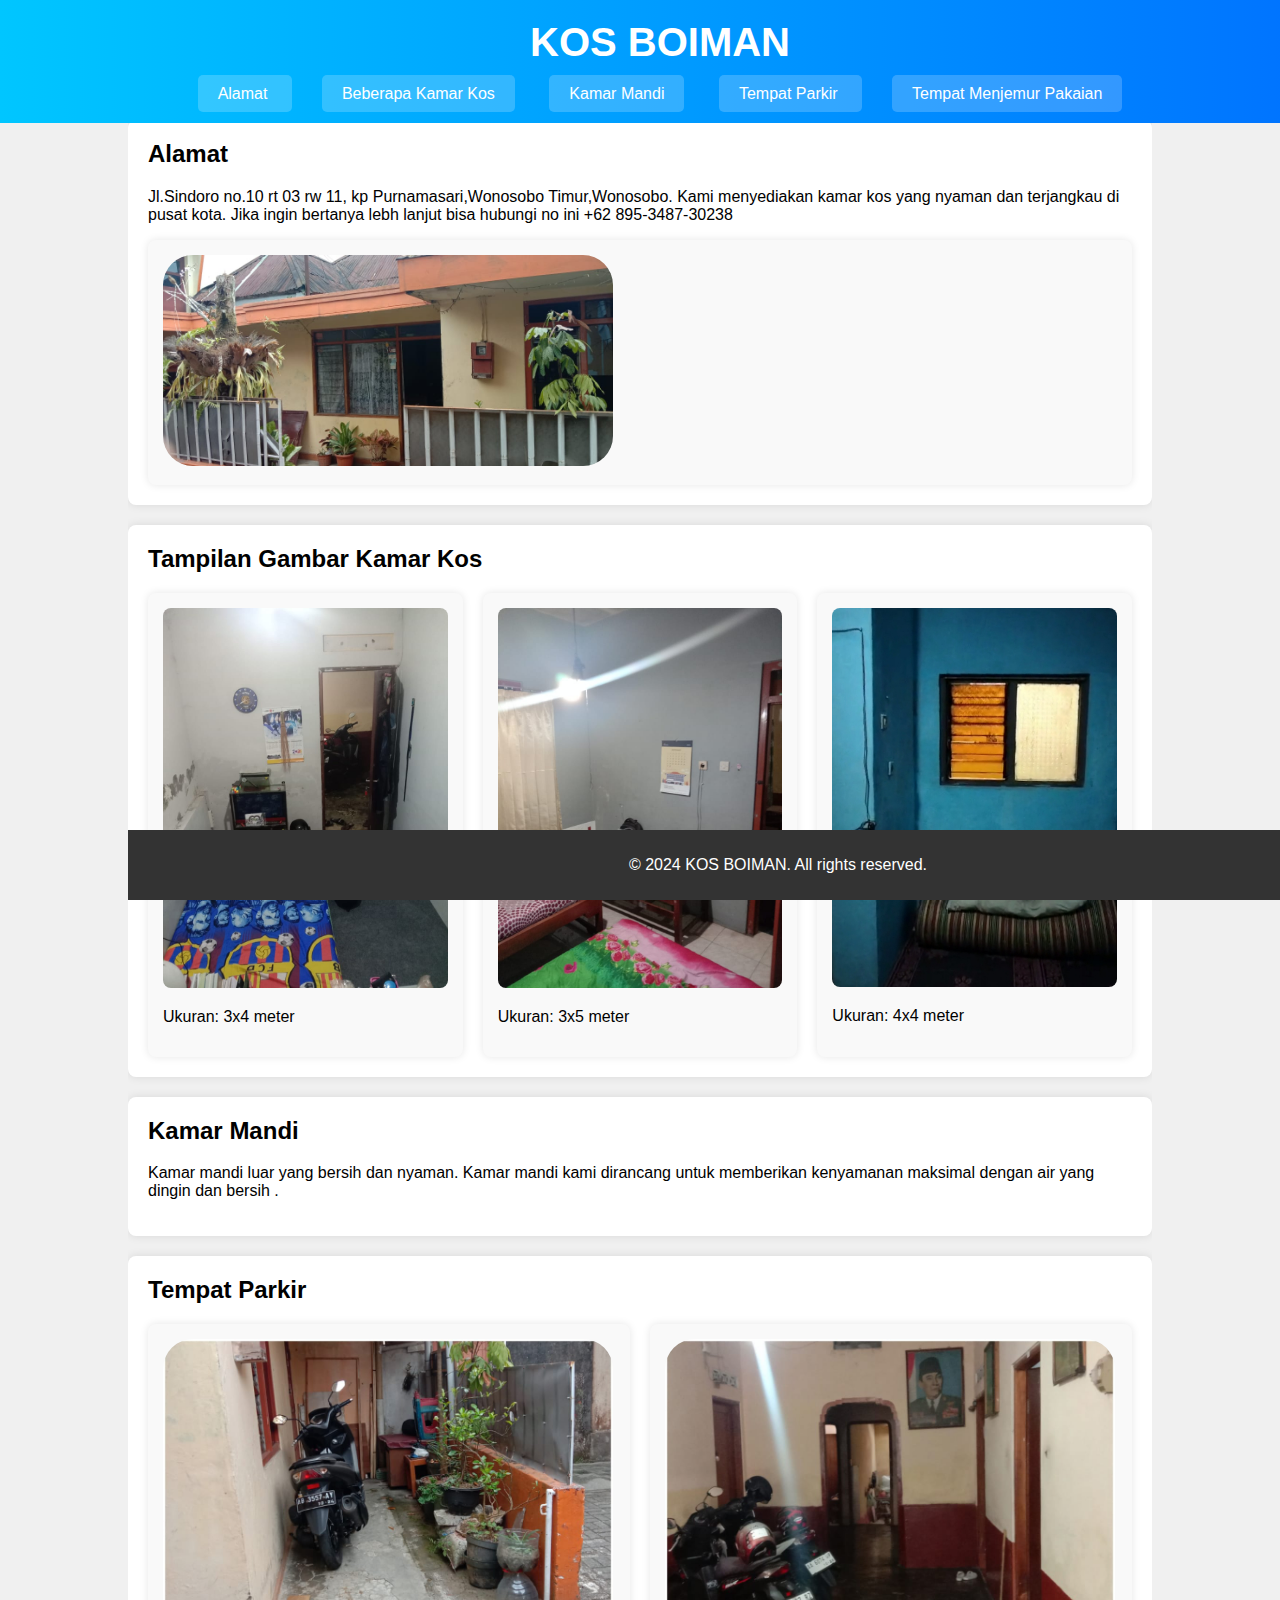
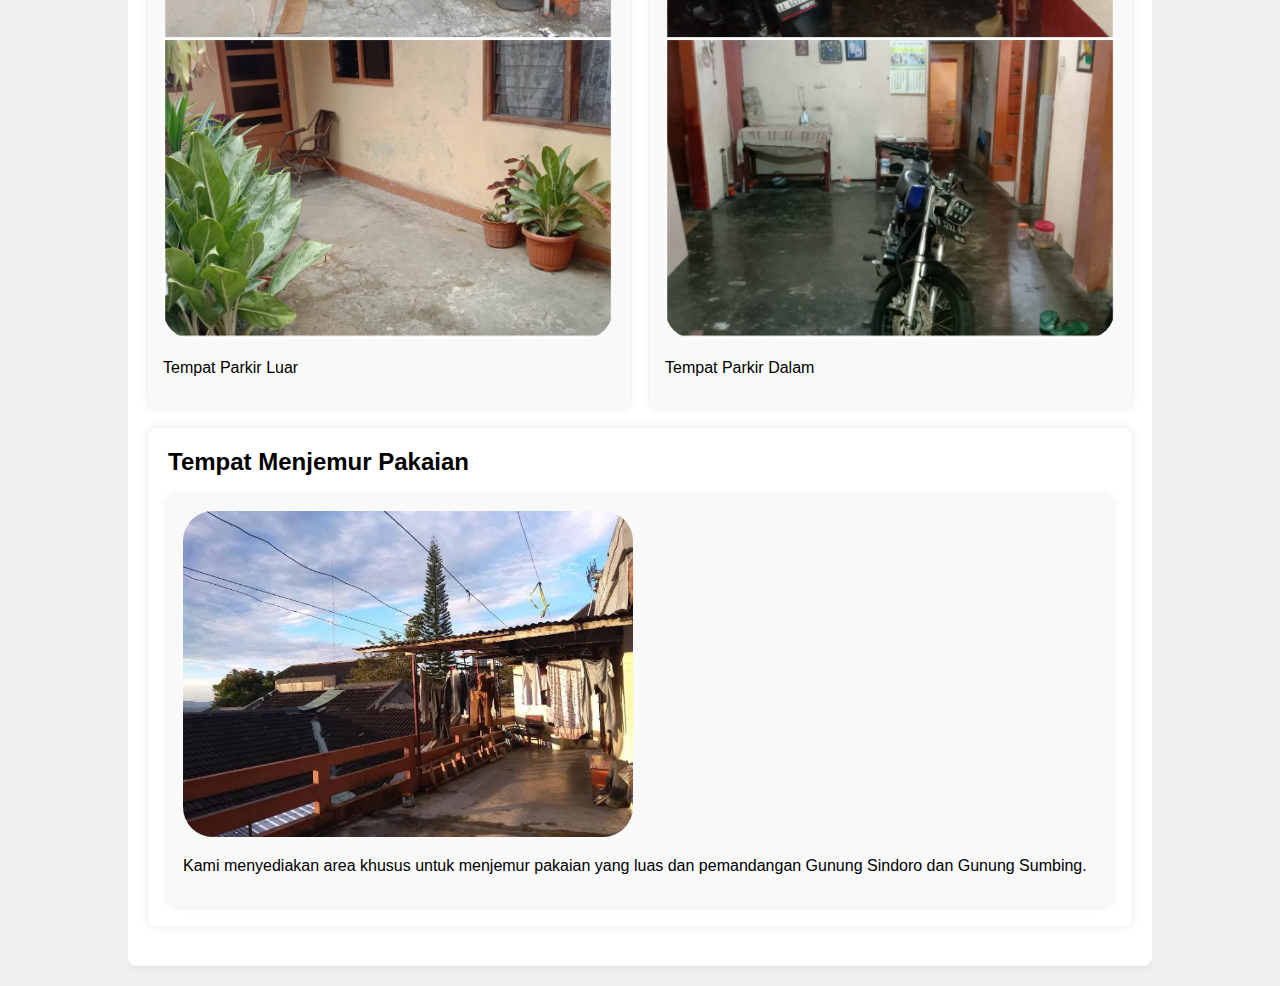
==== index.html @ 45f1ecf0 "Add files via upload" ====
<!DOCTYPE html>
<html lang="id">
<head>
    <meta charset="UTF-8">
    <meta name="viewport" content="width=device-width, initial-scale=1.0">
    <title>KOS BOIMAN</title>
    <link rel="stylesheet" href="style.css">
</head>
<body>
    <header>
        <h1>KOS BOIMAN</h1>
        <nav>
            <a href="#satu">Alamat  </a>
            <a href="#dua">Beberapa Kamar Kos</a>
            <a href="#tiga">Kamar Mandi</a>
            <a href="#parking">Tempat Parkir </a>
            <a href="#drying">Tempat Menjemur Pakaian</a>
        </nav>
    </header>

    <div class="container">
        <div id="satu" class="section">
            <h2>Alamat </h2>
            <p>Jl.Sindoro no.10 rt 03 rw 11, kp Purnamasari,Wonosobo Timur,Wonosobo. Kami menyediakan kamar kos yang nyaman dan terjangkau di pusat kota. Jika ingin bertanya lebh lanjut bisa hubungi no ini +62 895-3487-30238 </p>
            <div class="gallery">
                <div class="gallery-item">
                    <img src="foto/halaman kos boiman.jpg" style="width: 450px;border-radius: 30px;" width="500px" height="280"/>
                </div>
            </div>
        </div>

        <div id="dua" class="section">
            <h2>Tampilan Gambar Kamar Kos</h2>
            <div class="gallery">
                <div class="gallery-item">
                    <img src="foto/k1.jpg" alt="Kamar Kos 1">
                    <p>Ukuran: 3x4 meter</p>
                </div>
                <div class="gallery-item">
                    <img src="foto/k2.jpg" alt="Kamar Kos 2">
                    <p>Ukuran: 3x5 meter</p>
                </div>
                <div class="gallery-item">
                    <img src="foto/k33.jpg" alt="Kamar Kos 3">
                    <p>Ukuran: 4x4 meter</p>
                </div>
                <!-- Tambahkan lebih banyak gambar kamar sesuai kebutuhan -->
            </div>
        </div>

        <div id="tiga" class="section">
            <h2>Kamar Mandi</h2>
            <p>Kamar mandi luar yang bersih dan nyaman. Kamar mandi kami dirancang untuk memberikan kenyamanan maksimal dengan air yang dingin dan bersih .</p>
        </div>

        <div id="parking" class="section">
            <h2>Tempat Parkir</h2>
            <div class="gallery">
                <div class="gallery-item">
                    <img src="foto/parkir luar.jpg" alt="Tempat Parkir Luar"  style="width: 450px;border-radius: 30px;" width="280px" height="500px">
                    <p>Tempat Parkir Luar</p>
                </div>
                <div class="gallery-item">
                    <img src="foto/parkiran dalam.jpg"  alt="Tempat Parkir Luar"  style="width: 450px;border-radius: 30px;" width="280px" height="500px">
                    <p>Tempat Parkir Dalam</p>
                </div>
            </div>

        <div id="drying" class="section">
            <h2>Tempat Menjemur Pakaian</h2>
            <div class="gallery">
                <div class="gallery-item">
                    <img src="foto/jemur.jpg" Tempat Menjemur Pakaian  style="width: 450px;border-radius: 30px;" width="500px" height="280px">
                    <p>Kami menyediakan area khusus untuk menjemur pakaian yang luas dan pemandangan Gunung Sindoro dan Gunung Sumbing.</p>
                </div>
            </div>
        </div>
    </div>

    <footer>
        <p>&copy; 2024 KOS BOIMAN. All rights reserved.</p>
    </footer>
</body>
</html>
---- style.css ----
body {
    font-family: Arial, sans-serif;
    margin: 0;
    padding: 0;
    background: #f0f0f0;
}
header {
    background: linear-gradient(90deg, #00c6ff, #0072ff); /* Gradasi modern cerah */
    color: #fff;
    padding: 20px;
    text-align: center;
    position: fixed;
    width: 100%;
    top: 0;
    left: 0;
    z-index: 1000;
}
header h1 {
    margin: 0;
    font-size: 2.5em;
}
nav {
    margin-top: 20px;
}
nav a {
    color: #fff;
    text-decoration: none;
    margin: 0 15px;
    padding: 10px 20px;
    background: rgba(255, 255, 255, 0.2); /* Transparan untuk efek modern */
    border-radius: 5px;
    transition: background 0.3s, color 0.3s;
}
nav a:hover {
    background: rgba(255, 255, 255, 0.4);
    color: #00c6ff;
}
.container {
    width: 80%;
    margin: 100px auto 0; /* Margin top untuk memberi ruang pada header tetap */
    overflow: hidden;
}
.section {
    background: #fff;
    padding: 20px;
    margin: 20px 0;
    border-radius: 8px;
    box-shadow: 0 0 10px rgba(0, 0, 0, 0.1);
}
.section h2 {
    margin-top: 0;
}
.gallery {
    display: flex;
    flex-wrap: wrap;
    gap: 20px;
}
.gallery-item {
    flex: 1;
    min-width: 200px;
    background: #f9f9f9;
    padding: 15px;
    border-radius: 8px;
    box-shadow: 0 0 8px rgba(0, 0, 0, 0.1);
}
.gallery-item img {
    width: 100%;
    height: auto;
    border-radius: 8px;
}
footer {
    background: #333;
    color: #fff;
    text-align: center;
    padding: 10px;
    position: fixed;
    bottom: 0;
    width: 100%;
}
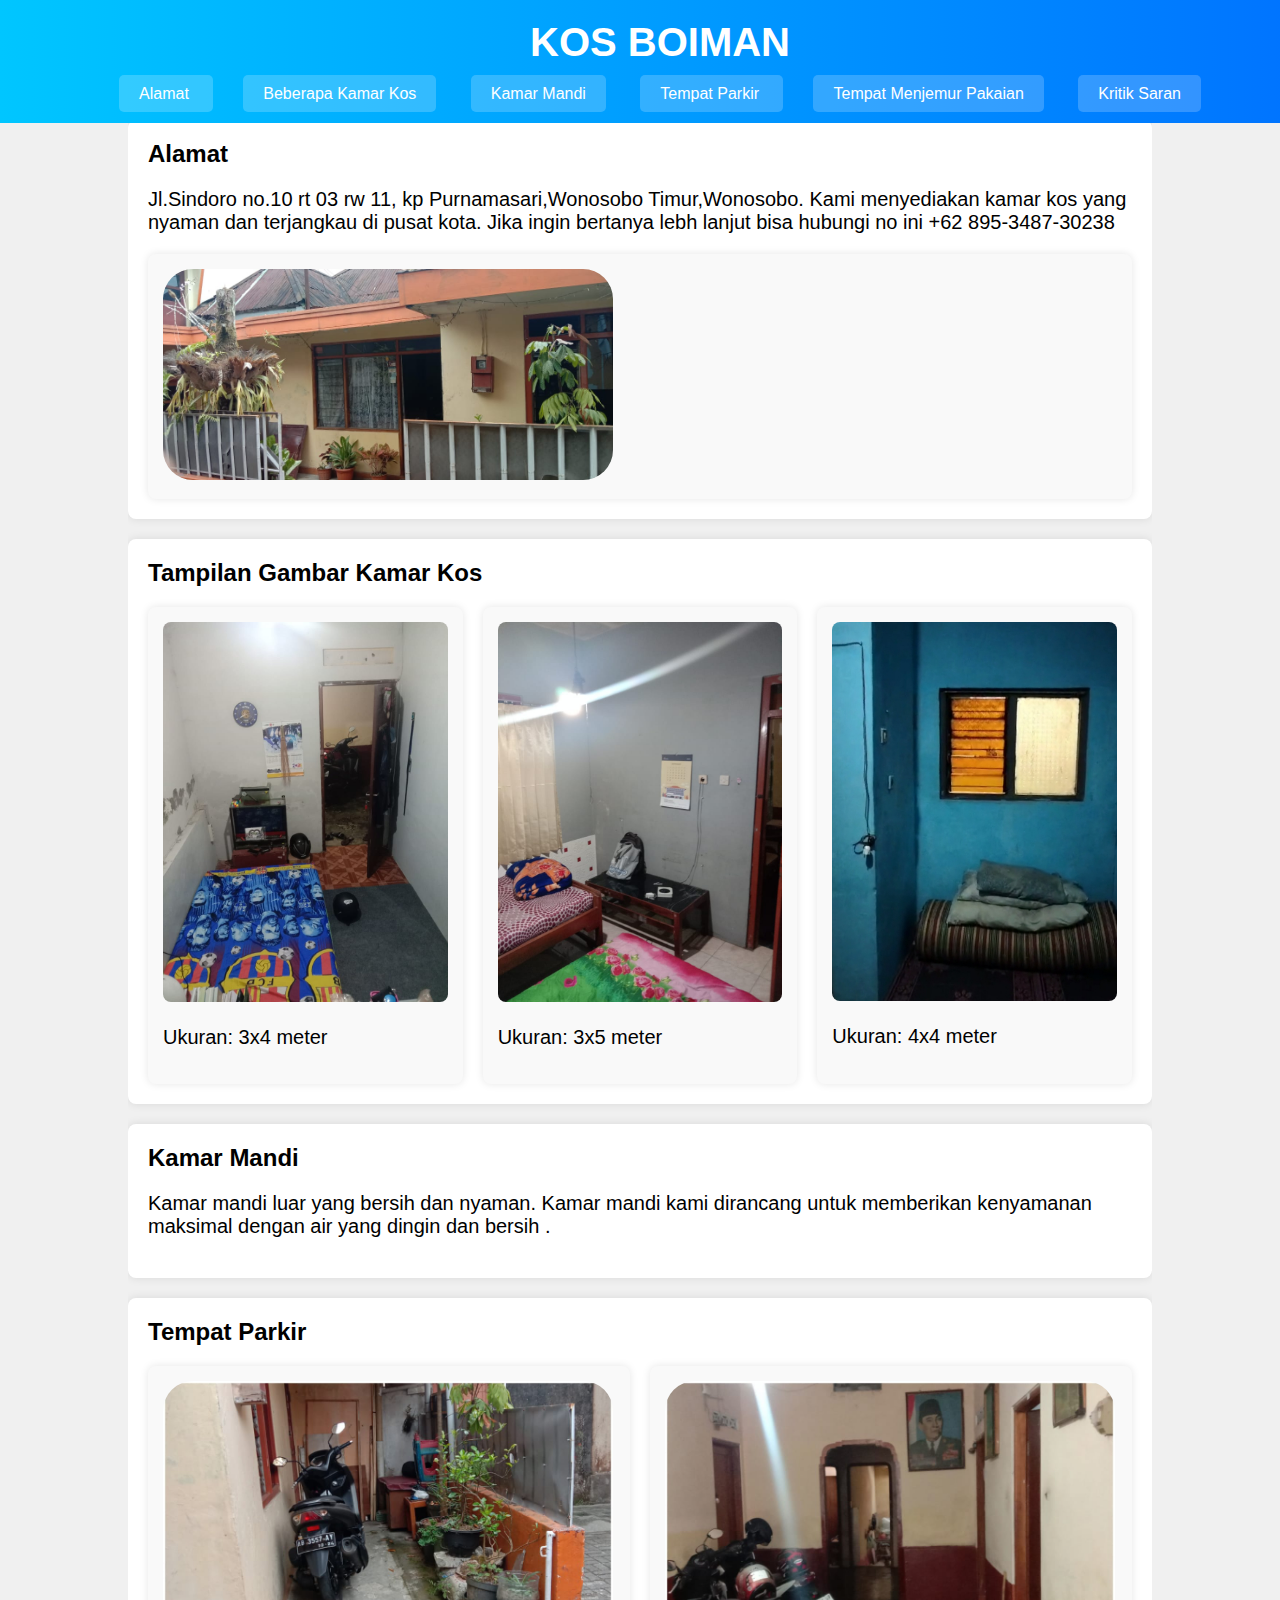
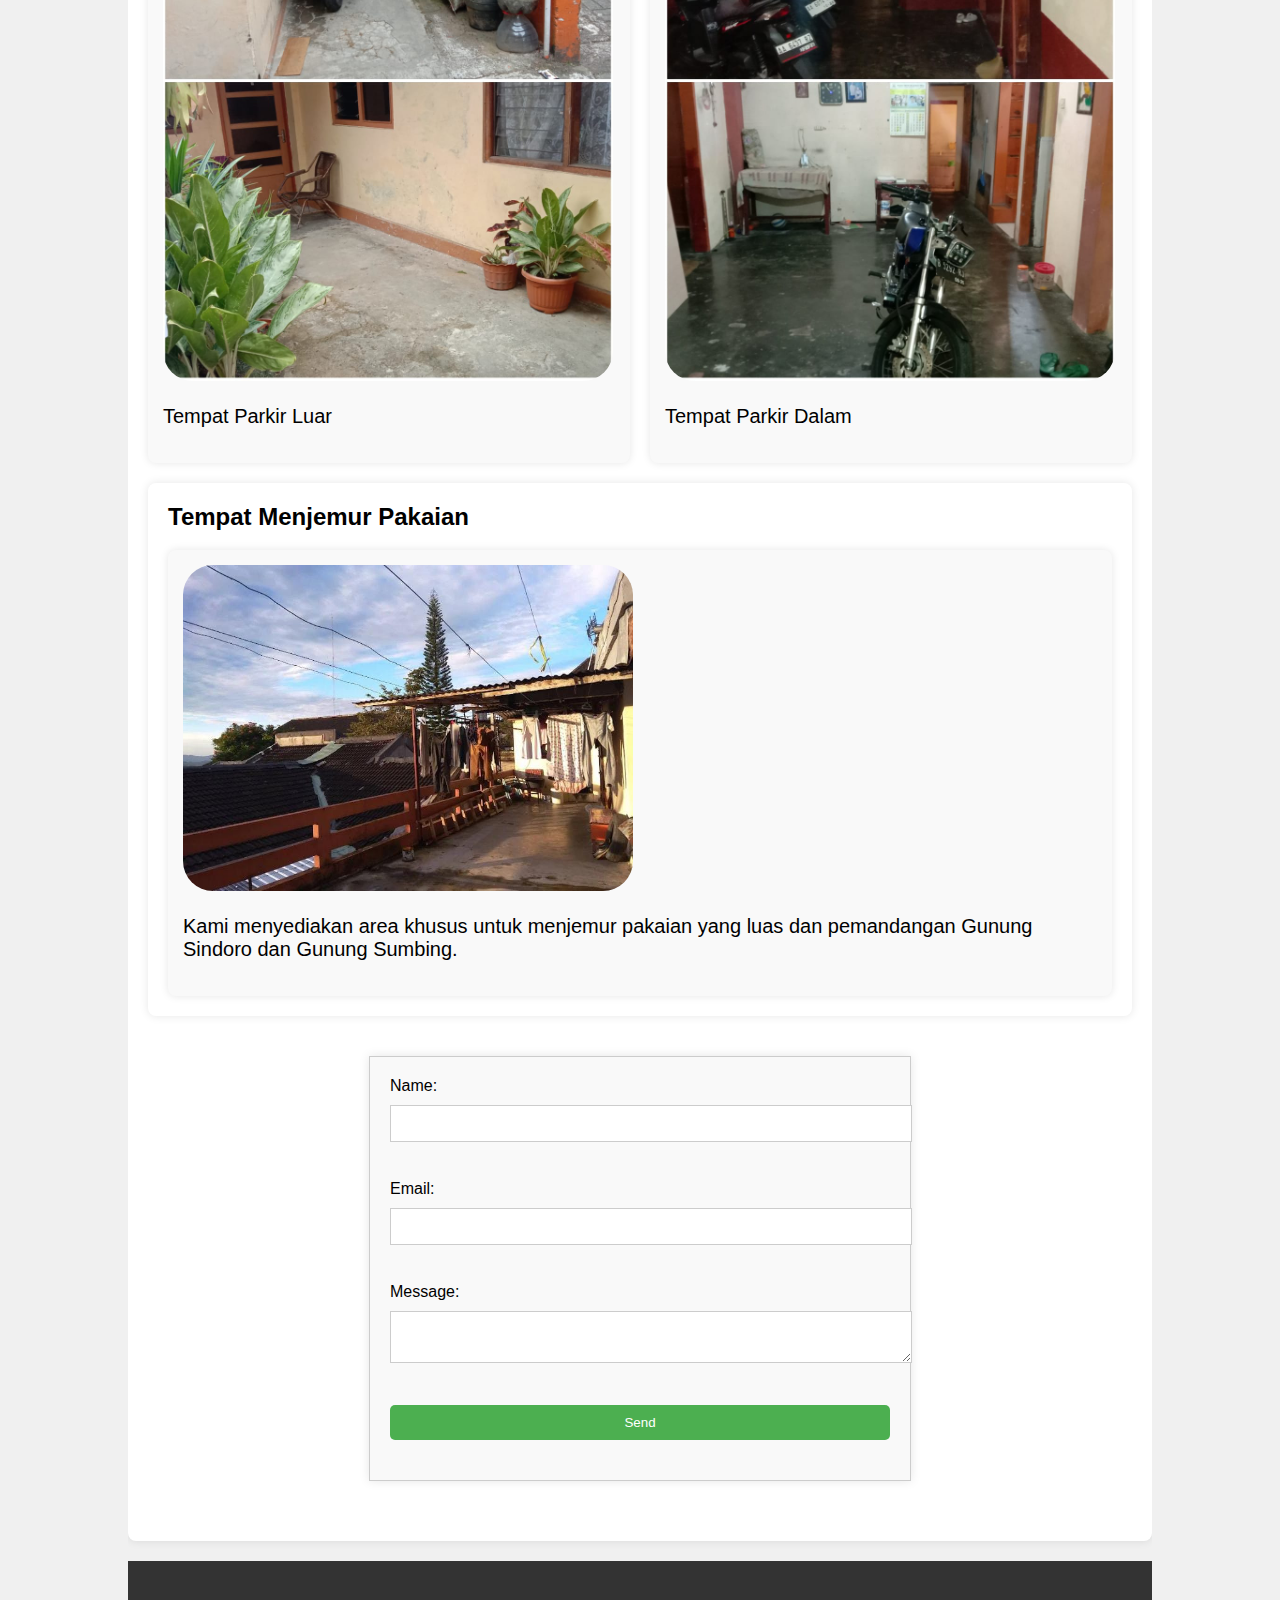
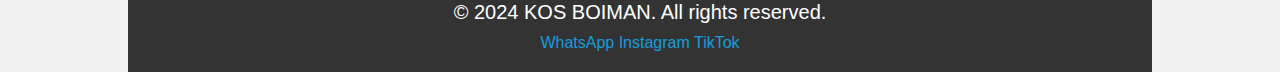
==== commit 9ac7f8d3: "Add files via upload" ====
--- a/index.html
+++ b/index.html
@@ -15,6 +15,7 @@
             <a href="#tiga">Kamar Mandi</a>
             <a href="#parking">Tempat Parkir </a>
             <a href="#drying">Tempat Menjemur Pakaian</a>
+            <a href="cantact"> Kritik Saran</a>
         </nav>
     </header>
 
@@ -75,10 +76,26 @@
                 </div>
             </div>
         </div>
+        <form>
+            <label for="name">Name:</label>
+            <input type="text" id="name" name="name" required><br><br>
+            <label for="email">Email:</label>
+            <input type="email" id="email" name="email" required pattern="[a-zA-Z0-9._%+-]+@[a-zA-Z0-9.-]+\.[a-zA-Z]{2,}"><br><br>
+            <label for="message">Message:</label>
+            <textarea id="message" name="message" required></textarea><br><br>
+            <input type="submit" value="Send">
+          </form>
     </div>
 
     <footer>
         <p>&copy; 2024 KOS BOIMAN. All rights reserved.</p>
+        <section id="social-section">
+            <div class="socialBtn">
+              <a href="https://wa.me/qr/LYQDDSOKONV4G1" target="_blank">WhatsApp</a>
+              <a href="https://www.instagram.com/vinnzz_cooy?igsh=https://www.instagram.com/mxxr.spt?igsh=NWIzMHp4Zzh5MDV1" target="_blank">Instagram</a>
+              <a href="https://www.tiktok.com/@rkasptr0_?_t=8peAwkBF9Oc&_r=1" target="_blank">TikTok<img src=" "> </a> 
+            </div>
+          </section>
     </footer>
 </body>
 </html>
--- a/style.css
+++ b/style.css
@@ -40,6 +40,9 @@
     margin: 100px auto 0; /* Margin top untuk memberi ruang pada header tetap */
     overflow: hidden;
 }
+.container p {
+    font-size: 20px;
+}
 .section {
     background: #fff;
     padding: 20px;
@@ -68,12 +71,57 @@
     height: auto;
     border-radius: 8px;
 }
-footer {
-    background: #333;
+form {
+    max-width: 500px;
+    margin: 40px auto;
+    padding: 20px;
+    background-color: #f9f9f9;
+    border: 1px solid #ccc;
+    box-shadow: 0 0 10px rgba(0, 0, 0, 0.1);
+  }
+  
+  label {
+    display: block;
+    margin-bottom: 10px;
+  }
+  
+  input, textarea {
+    width: 100%;
+    padding: 10px;
+    margin-bottom: 20px;
+    border: 1px solid #ccc;
+  }
+  
+  input[type="submit"] {
+    background-color: #4CAF50;
     color: #fff;
+    padding: 10px 20px;
+    border: none;
+    border-radius: 5px;
+    cursor: pointer;
+  }
+  
+  input[type="submit"]:hover {
+    background-color: #3e8e41;
+  }
+
+  footer {
+    background-color: #333;
+    color: #fff;
+    padding: 20px;
     text-align: center;
-    padding: 10px;
-    position: fixed;
-    bottom: 0;
-    width: 100%;
-}+    clear: both;
+  }
+  
+  footer p {
+    margin-bottom: 10px;
+  }
+  
+  footer a {
+    color: #189dda;
+    text-decoration: none;
+  }
+  
+  footer a:hover {
+    color: #d4dfe2;
+  }
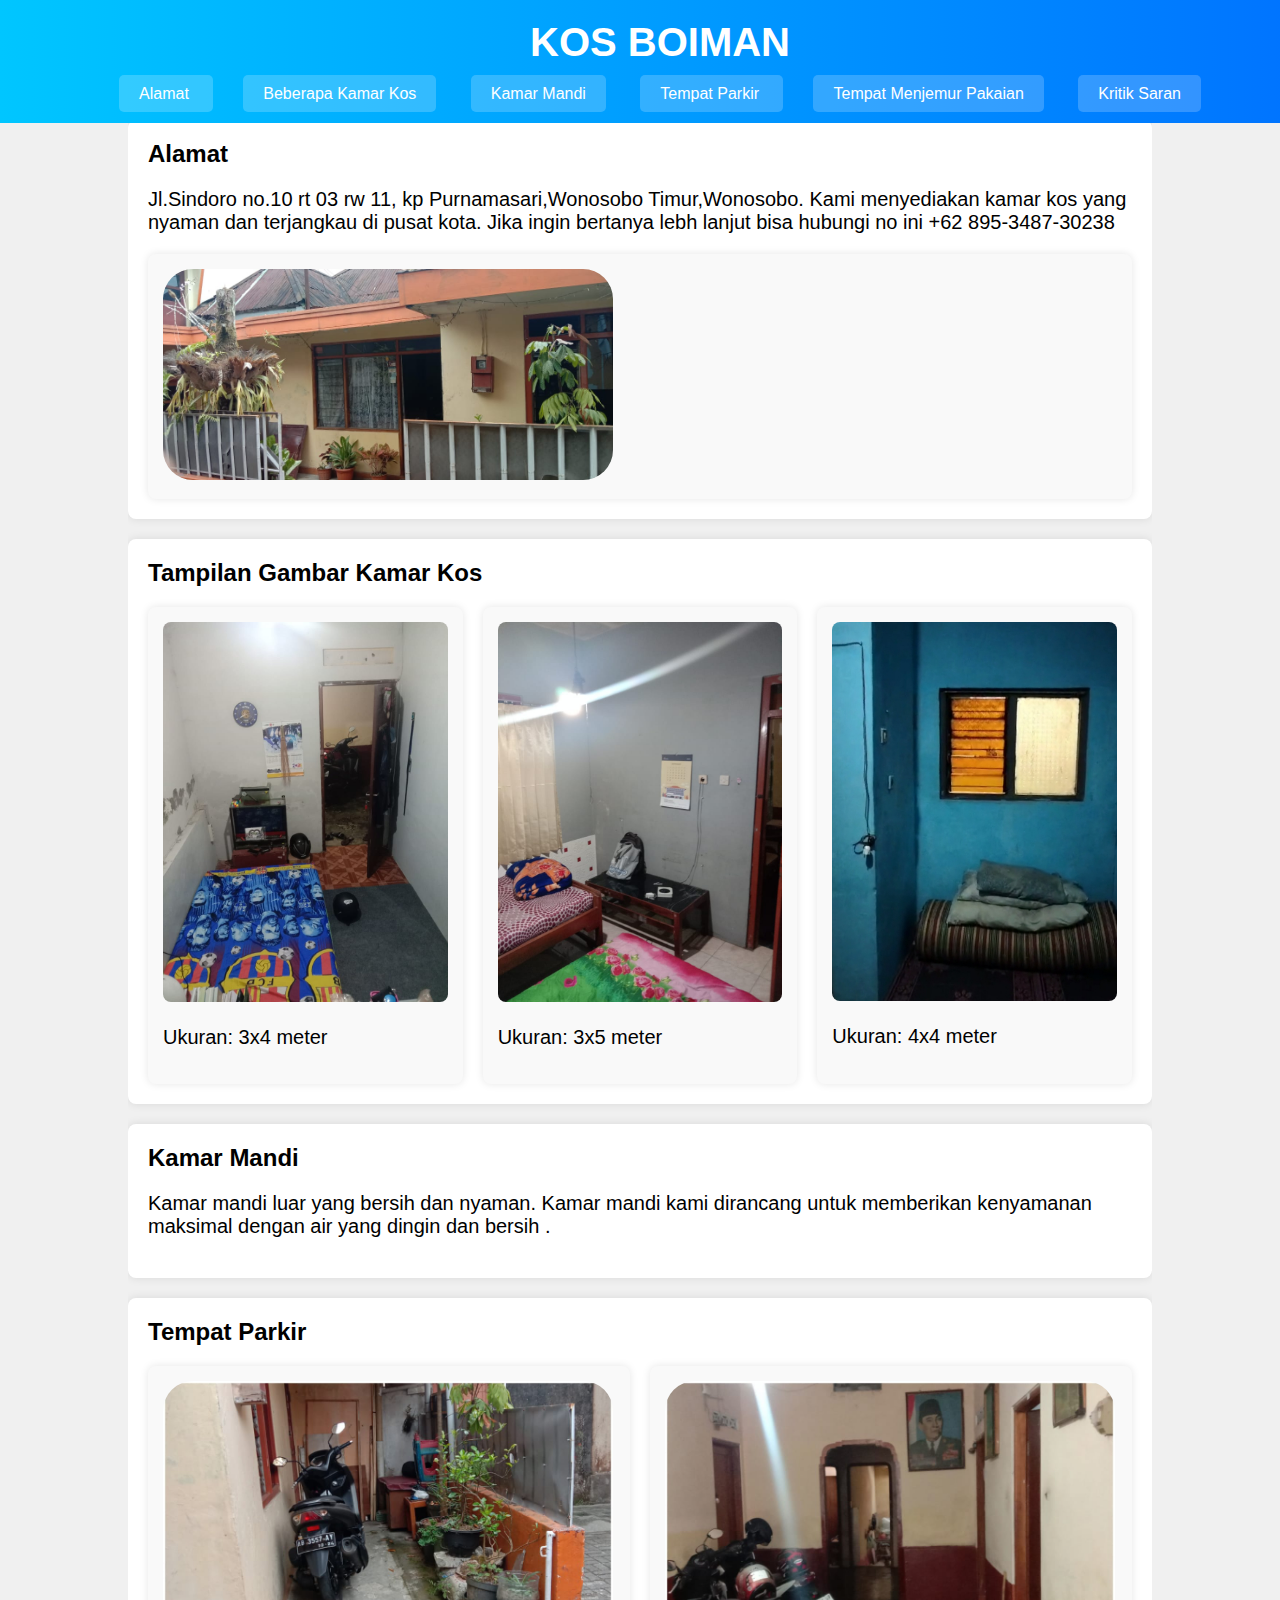
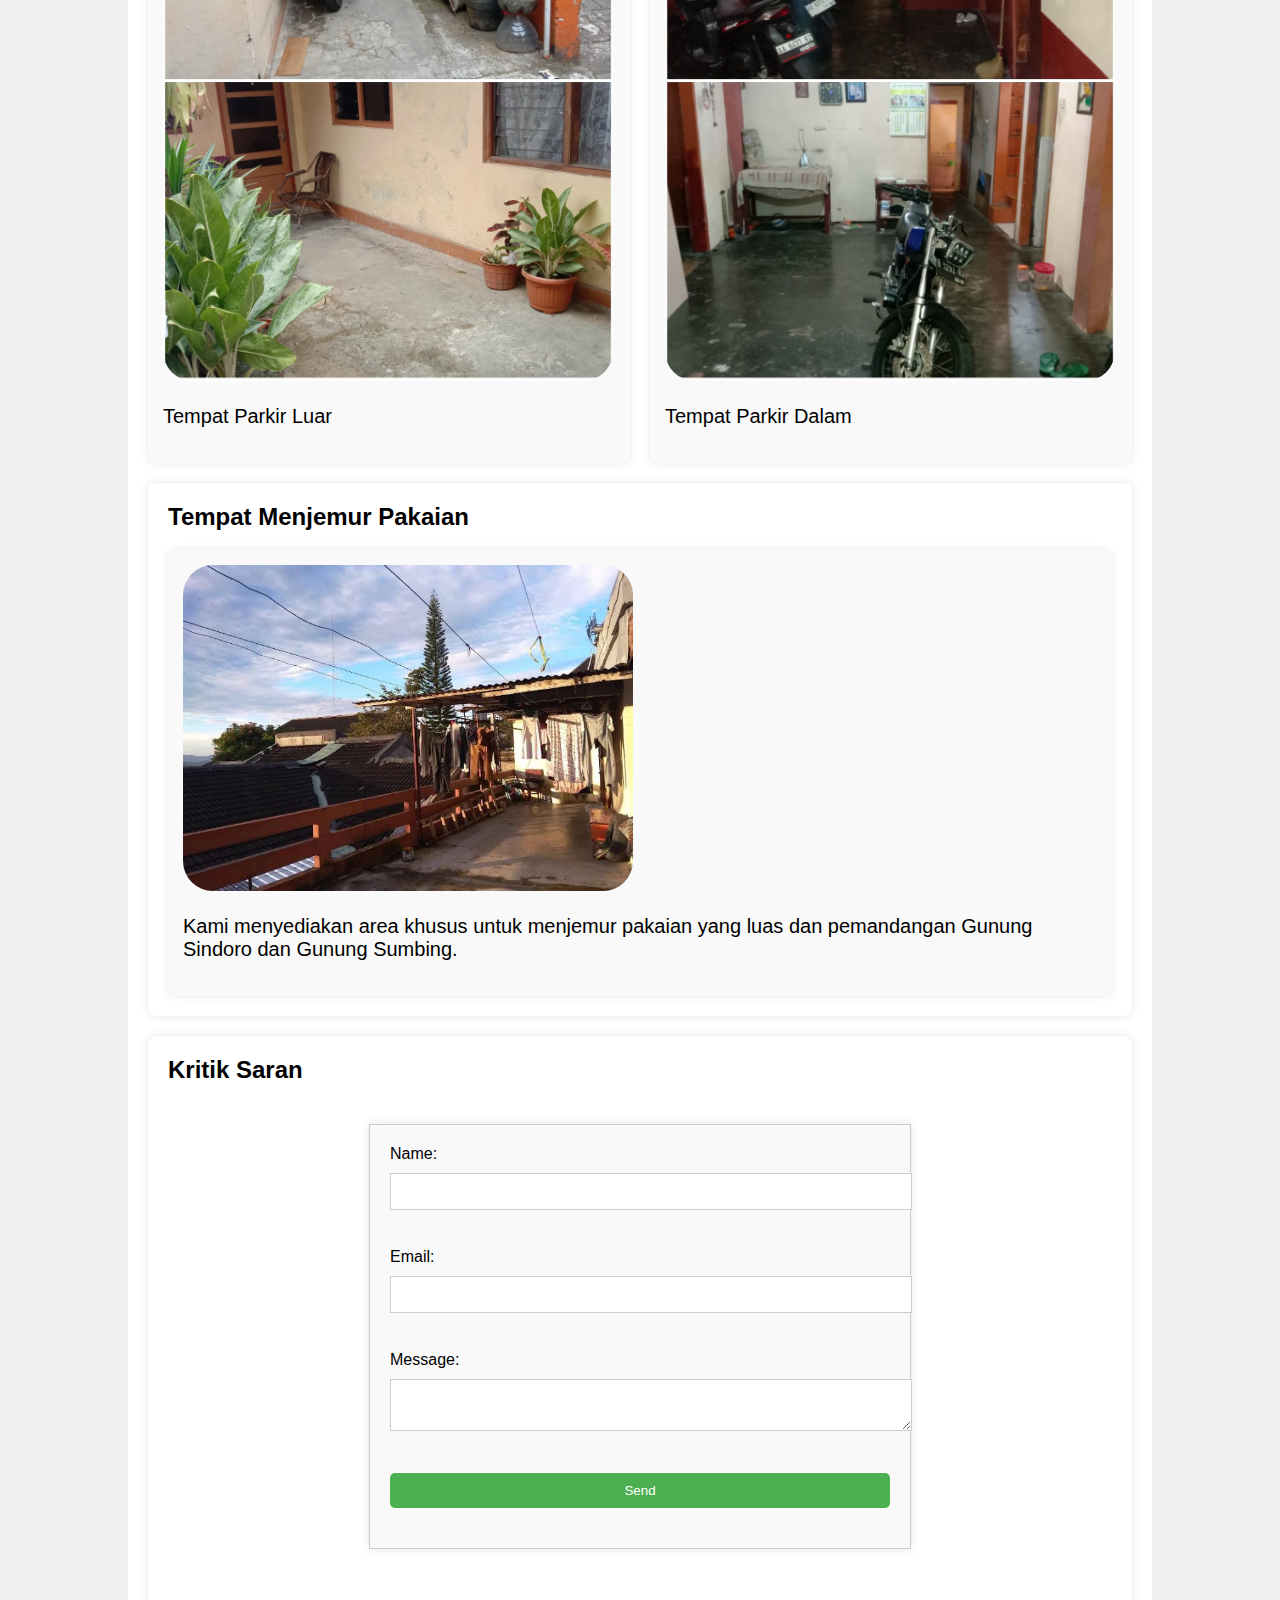
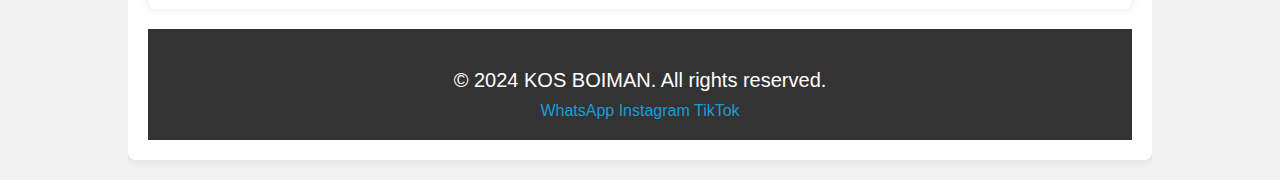
==== commit 15bc3a82: "Add files via upload" ====
--- a/index.html
+++ b/index.html
@@ -15,7 +15,7 @@
             <a href="#tiga">Kamar Mandi</a>
             <a href="#parking">Tempat Parkir </a>
             <a href="#drying">Tempat Menjemur Pakaian</a>
-            <a href="cantact"> Kritik Saran</a>
+            <a href="#cantact"> Kritik Saran</a>
         </nav>
     </header>
 
@@ -76,13 +76,16 @@
                 </div>
             </div>
         </div>
+
+    <div id="cantact" class="section">
+        <h2>Kritik Saran</h2>
         <form>
             <label for="name">Name:</label>
             <input type="text" id="name" name="name" required><br><br>
             <label for="email">Email:</label>
             <input type="email" id="email" name="email" required pattern="[a-zA-Z0-9._%+-]+@[a-zA-Z0-9.-]+\.[a-zA-Z]{2,}"><br><br>
             <label for="message">Message:</label>
-            <textarea id="message" name="message" required></textarea><br><br>
+            <textarea id="message" name="message" req  uired></textarea><br><br>
             <input type="submit" value="Send">
           </form>
     </div>
@@ -92,7 +95,7 @@
         <section id="social-section">
             <div class="socialBtn">
               <a href="https://wa.me/qr/LYQDDSOKONV4G1" target="_blank">WhatsApp</a>
-              <a href="https://www.instagram.com/vinnzz_cooy?igsh=https://www.instagram.com/mxxr.spt?igsh=NWIzMHp4Zzh5MDV1" target="_blank">Instagram</a>
+              <a href="https://www.instagram.com/mxxr.spt?igsh=NWIzMHp4Zzh5MDV1" target="_blank">Instagram</a>
               <a href="https://www.tiktok.com/@rkasptr0_?_t=8peAwkBF9Oc&_r=1" target="_blank">TikTok<img src=" "> </a> 
             </div>
           </section>
--- a/style.css
+++ b/style.css
@@ -125,3 +125,7 @@
   footer a:hover {
     color: #d4dfe2;
   }
+  
+  html {
+    scroll-behavior: smooth;
+}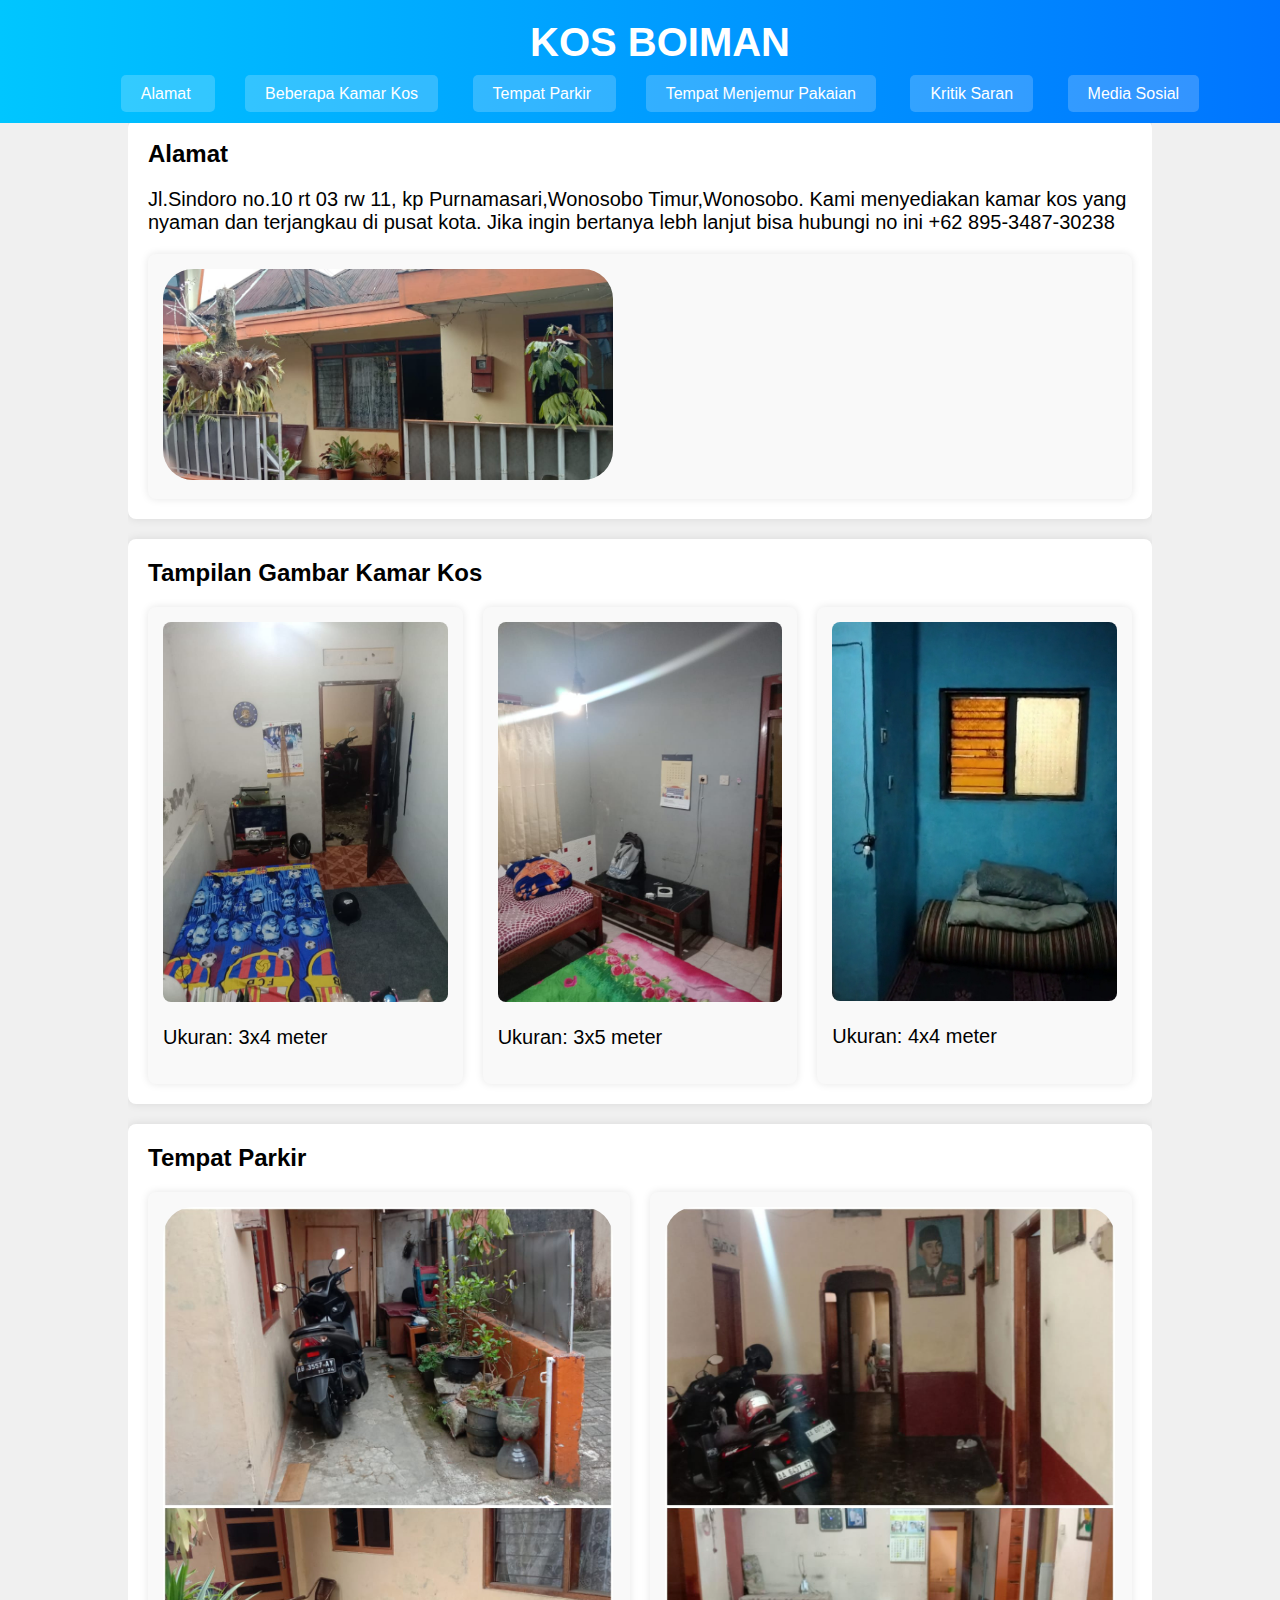
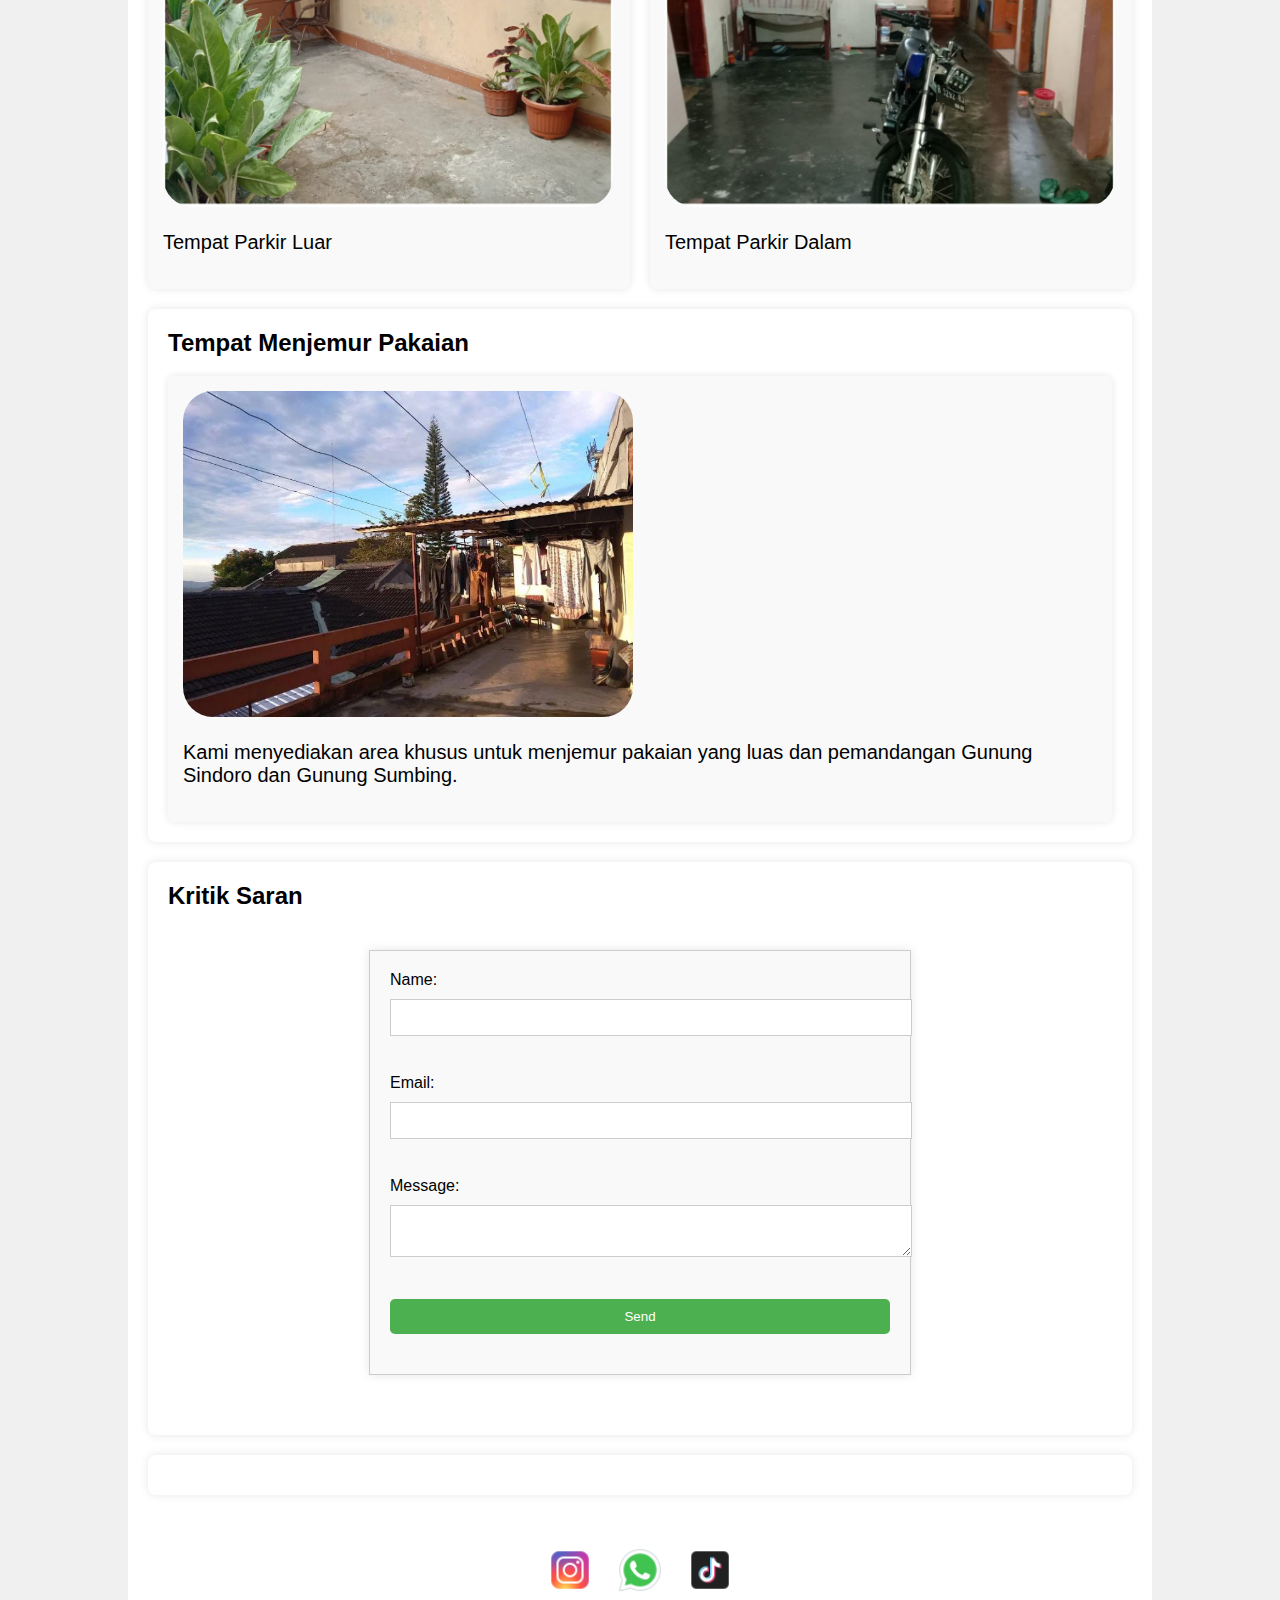
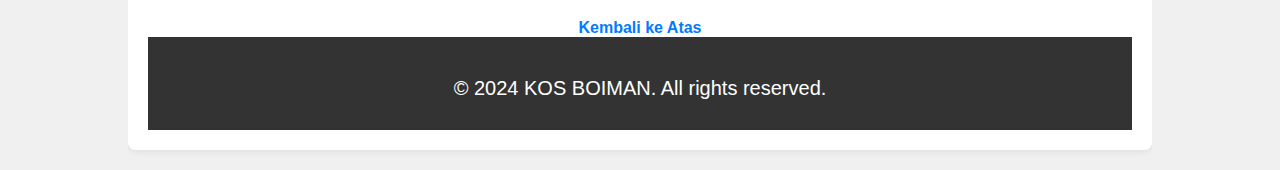
==== commit 5740db6d: "Add files via upload" ====
--- a/index.html
+++ b/index.html
@@ -12,10 +12,10 @@
         <nav>
             <a href="#satu">Alamat  </a>
             <a href="#dua">Beberapa Kamar Kos</a>
-            <a href="#tiga">Kamar Mandi</a>
             <a href="#parking">Tempat Parkir </a>
             <a href="#drying">Tempat Menjemur Pakaian</a>
             <a href="#cantact"> Kritik Saran</a>
+            <a href="#sosial"> Media Sosial</a>
         </nav>
     </header>
 
@@ -49,10 +49,6 @@
             </div>
         </div>
 
-        <div id="tiga" class="section">
-            <h2>Kamar Mandi</h2>
-            <p>Kamar mandi luar yang bersih dan nyaman. Kamar mandi kami dirancang untuk memberikan kenyamanan maksimal dengan air yang dingin dan bersih .</p>
-        </div>
 
         <div id="parking" class="section">
             <h2>Tempat Parkir</h2>
@@ -90,14 +86,24 @@
           </form>
     </div>
 
+    <div id="sosial" class="section"></div>
+    <div class="social-media">
+        <a href="https://www.instagram.com/mxxr.spt?igsh=NWIzMHp4Zzh5MDV1" target="_blank">
+            <img src="foto/icons8-instagram-48.png" alt="Instagram Logo">
+        </a>
+        <a href="https://wa.me/qr/LYQDDSOKONV4G1" target="_blank">
+            <img src="foto/icons8-whatsapp-48.png" alt="WhatsApp Logo">
+        </a>
+        <a href="https://www.tiktok.com/@rkasptr0_?_t=8peAwkBF9Oc&_r=1" target="_blank">
+            <img src="foto/icons8-tiktok-48.png" alt="TikTok Logo">
+        </a>
+    </div>
+
+    <div class="back-to-top"><a href="#">Kembali ke Atas</a> </div>
+
     <footer>
         <p>&copy; 2024 KOS BOIMAN. All rights reserved.</p>
         <section id="social-section">
-            <div class="socialBtn">
-              <a href="https://wa.me/qr/LYQDDSOKONV4G1" target="_blank">WhatsApp</a>
-              <a href="https://www.instagram.com/mxxr.spt?igsh=NWIzMHp4Zzh5MDV1" target="_blank">Instagram</a>
-              <a href="https://www.tiktok.com/@rkasptr0_?_t=8peAwkBF9Oc&_r=1" target="_blank">TikTok<img src=" "> </a> 
-            </div>
           </section>
     </footer>
 </body>
--- a/style.css
+++ b/style.css
@@ -128,4 +128,38 @@
   
   html {
     scroll-behavior: smooth;
+}
+
+.social-media {
+  display: flex;
+  justify-content: center;
+  gap: 20px;
+  margin-top: 50px;
+}
+
+.social-media a img {
+  width: 50px;
+  height: 50px;
+  transition: transform 0.3s ease;
+}
+
+.social-media a img:hover {
+  transform: scale(1.2);
+}
+
+.back-to-top {
+  text-align: center;
+  margin-top: 20px;
+}
+
+.back-to-top a {
+  text-decoration: none;
+  color: #007bff;
+  font-weight: bold;
+  transition: color 0.3s ease;
+}
+
+.back-to-top a:hover {
+  text-decoration: underline;
+  color: #0056b3;
 }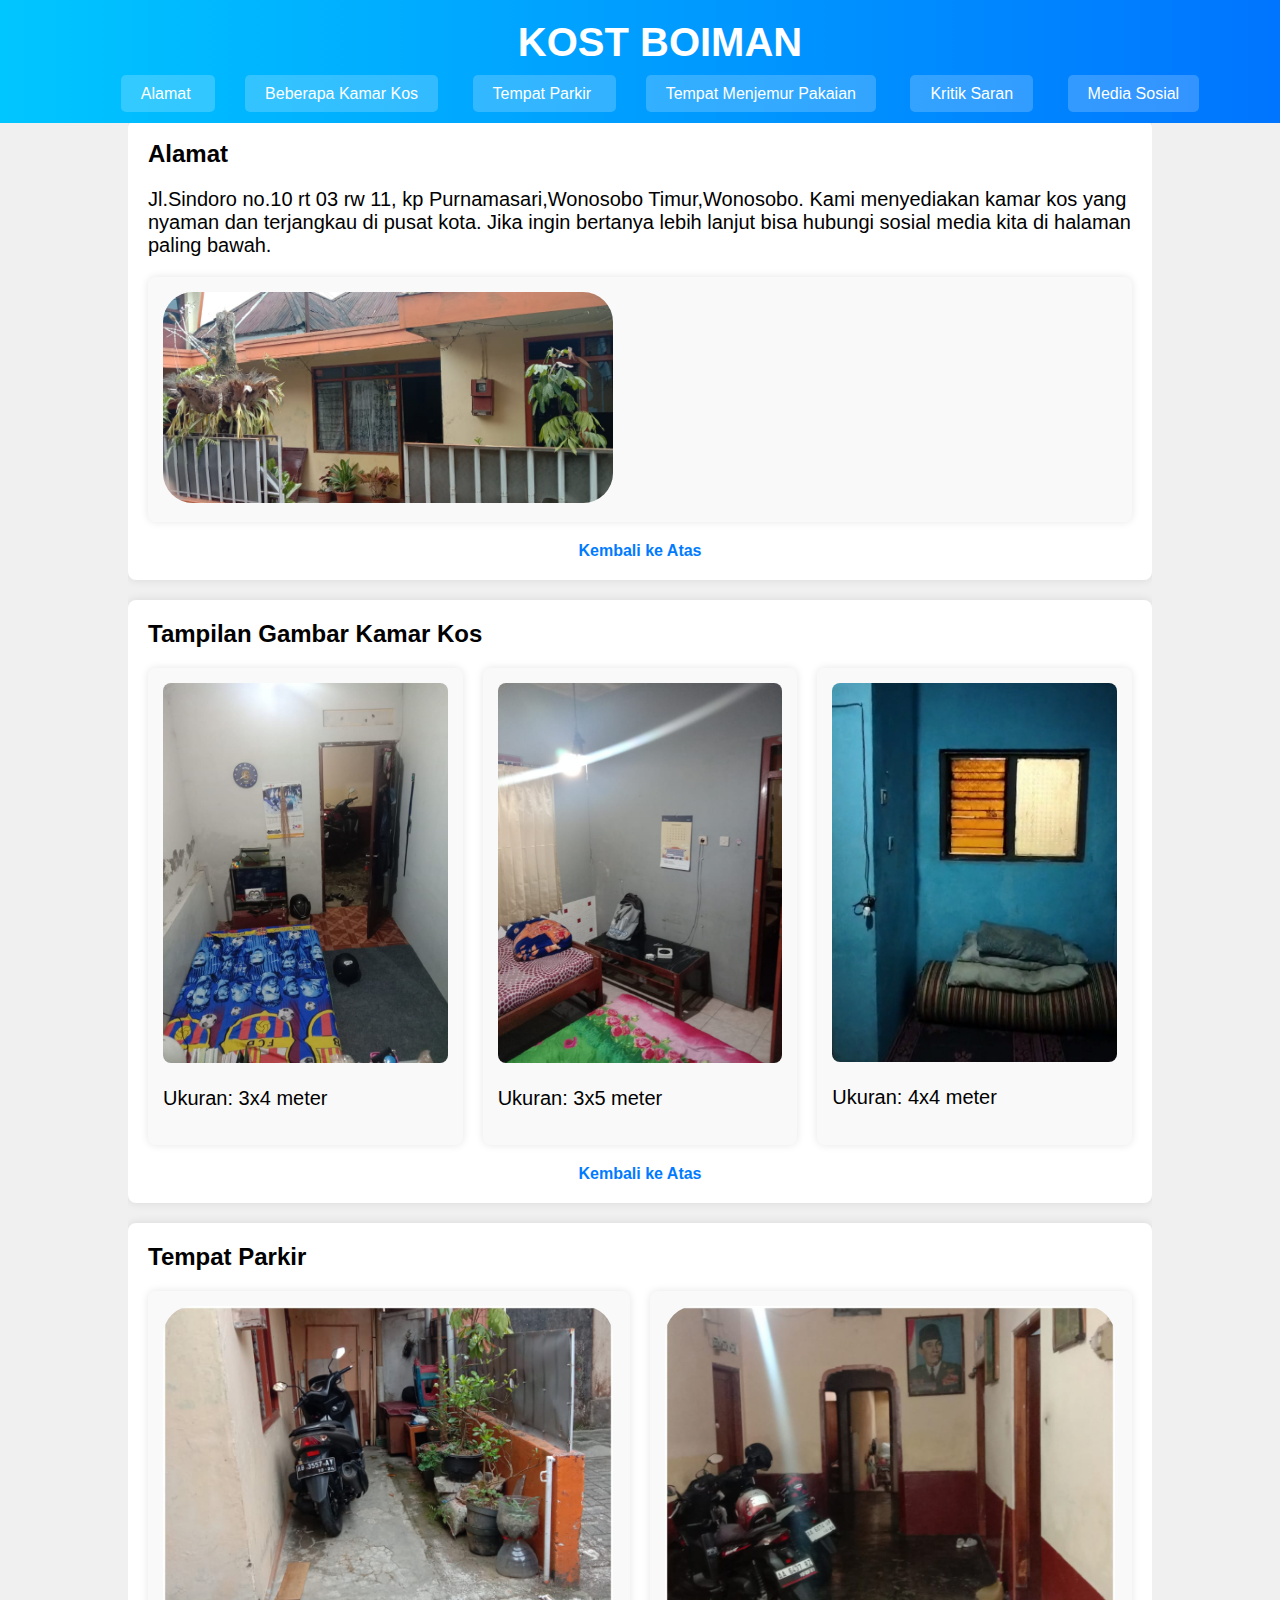
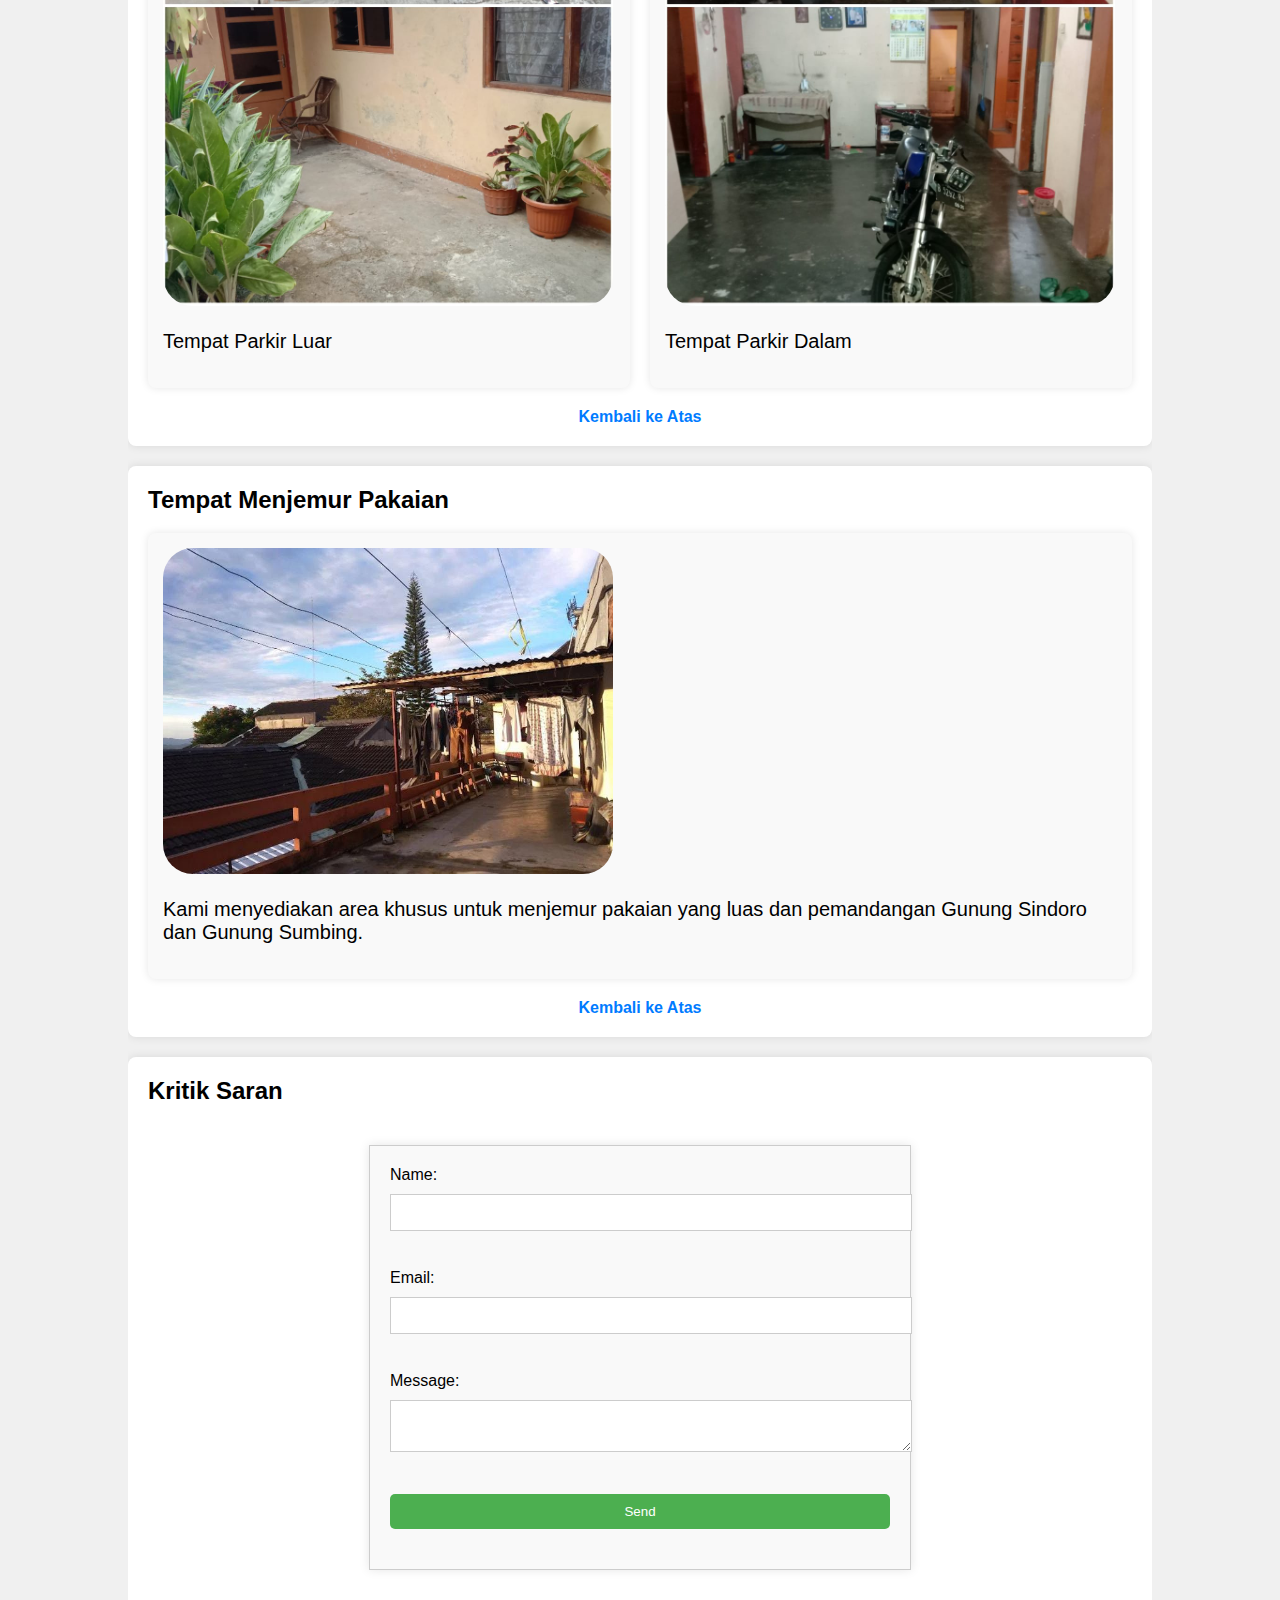
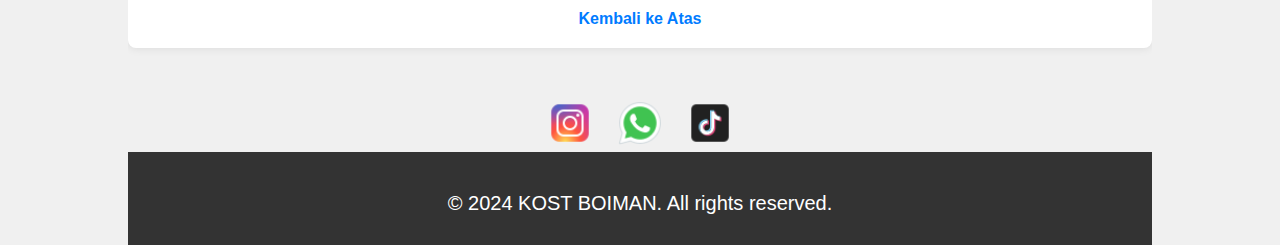
==== commit b497fb16: "Add files via upload" ====
--- a/index.html
+++ b/index.html
@@ -8,7 +8,7 @@
 </head>
 <body>
     <header>
-        <h1>KOS BOIMAN</h1>
+        <h1>KOST BOIMAN</h1>
         <nav>
             <a href="#satu">Alamat  </a>
             <a href="#dua">Beberapa Kamar Kos</a>
@@ -22,13 +22,15 @@
     <div class="container">
         <div id="satu" class="section">
             <h2>Alamat </h2>
-            <p>Jl.Sindoro no.10 rt 03 rw 11, kp Purnamasari,Wonosobo Timur,Wonosobo. Kami menyediakan kamar kos yang nyaman dan terjangkau di pusat kota. Jika ingin bertanya lebh lanjut bisa hubungi no ini +62 895-3487-30238 </p>
+            <p>Jl.Sindoro no.10 rt 03 rw 11, kp Purnamasari,Wonosobo Timur,Wonosobo. Kami menyediakan kamar kos yang nyaman dan terjangkau di pusat kota. Jika ingin bertanya lebih lanjut bisa hubungi sosial media kita di halaman paling bawah. </p>
             <div class="gallery">
                 <div class="gallery-item">
                     <img src="foto/halaman kos boiman.jpg" style="width: 450px;border-radius: 30px;" width="500px" height="280"/>
                 </div>
             </div>
+            <div class="back-to-top"><a href="#">Kembali ke Atas</a> </div>
         </div>
+       
 
         <div id="dua" class="section">
             <h2>Tampilan Gambar Kamar Kos</h2>
@@ -47,8 +49,9 @@
                 </div>
                 <!-- Tambahkan lebih banyak gambar kamar sesuai kebutuhan -->
             </div>
+            <div class="back-to-top"><a href="#">Kembali ke Atas</a> </div>
         </div>
-
+        
 
         <div id="parking" class="section">
             <h2>Tempat Parkir</h2>
@@ -62,6 +65,8 @@
                     <p>Tempat Parkir Dalam</p>
                 </div>
             </div>
+            <div class="back-to-top"><a href="#">Kembali ke Atas</a> </div>
+        </div>
 
         <div id="drying" class="section">
             <h2>Tempat Menjemur Pakaian</h2>
@@ -71,8 +76,10 @@
                     <p>Kami menyediakan area khusus untuk menjemur pakaian yang luas dan pemandangan Gunung Sindoro dan Gunung Sumbing.</p>
                 </div>
             </div>
+            <div class="back-to-top"><a href="#">Kembali ke Atas</a> </div>
         </div>
-
+        
+       
     <div id="cantact" class="section">
         <h2>Kritik Saran</h2>
         <form>
@@ -84,9 +91,11 @@
             <textarea id="message" name="message" req  uired></textarea><br><br>
             <input type="submit" value="Send">
           </form>
+          <div class="back-to-top"><a href="#">Kembali ke Atas</a> </div>
     </div>
+    
 
-    <div id="sosial" class="section"></div>
+    
     <div class="social-media">
         <a href="https://www.instagram.com/mxxr.spt?igsh=NWIzMHp4Zzh5MDV1" target="_blank">
             <img src="foto/icons8-instagram-48.png" alt="Instagram Logo">
@@ -99,10 +108,9 @@
         </a>
     </div>
 
-    <div class="back-to-top"><a href="#">Kembali ke Atas</a> </div>
 
     <footer>
-        <p>&copy; 2024 KOS BOIMAN. All rights reserved.</p>
+        <p>&copy; 2024 KOST BOIMAN. All rights reserved.</p>
         <section id="social-section">
           </section>
     </footer>
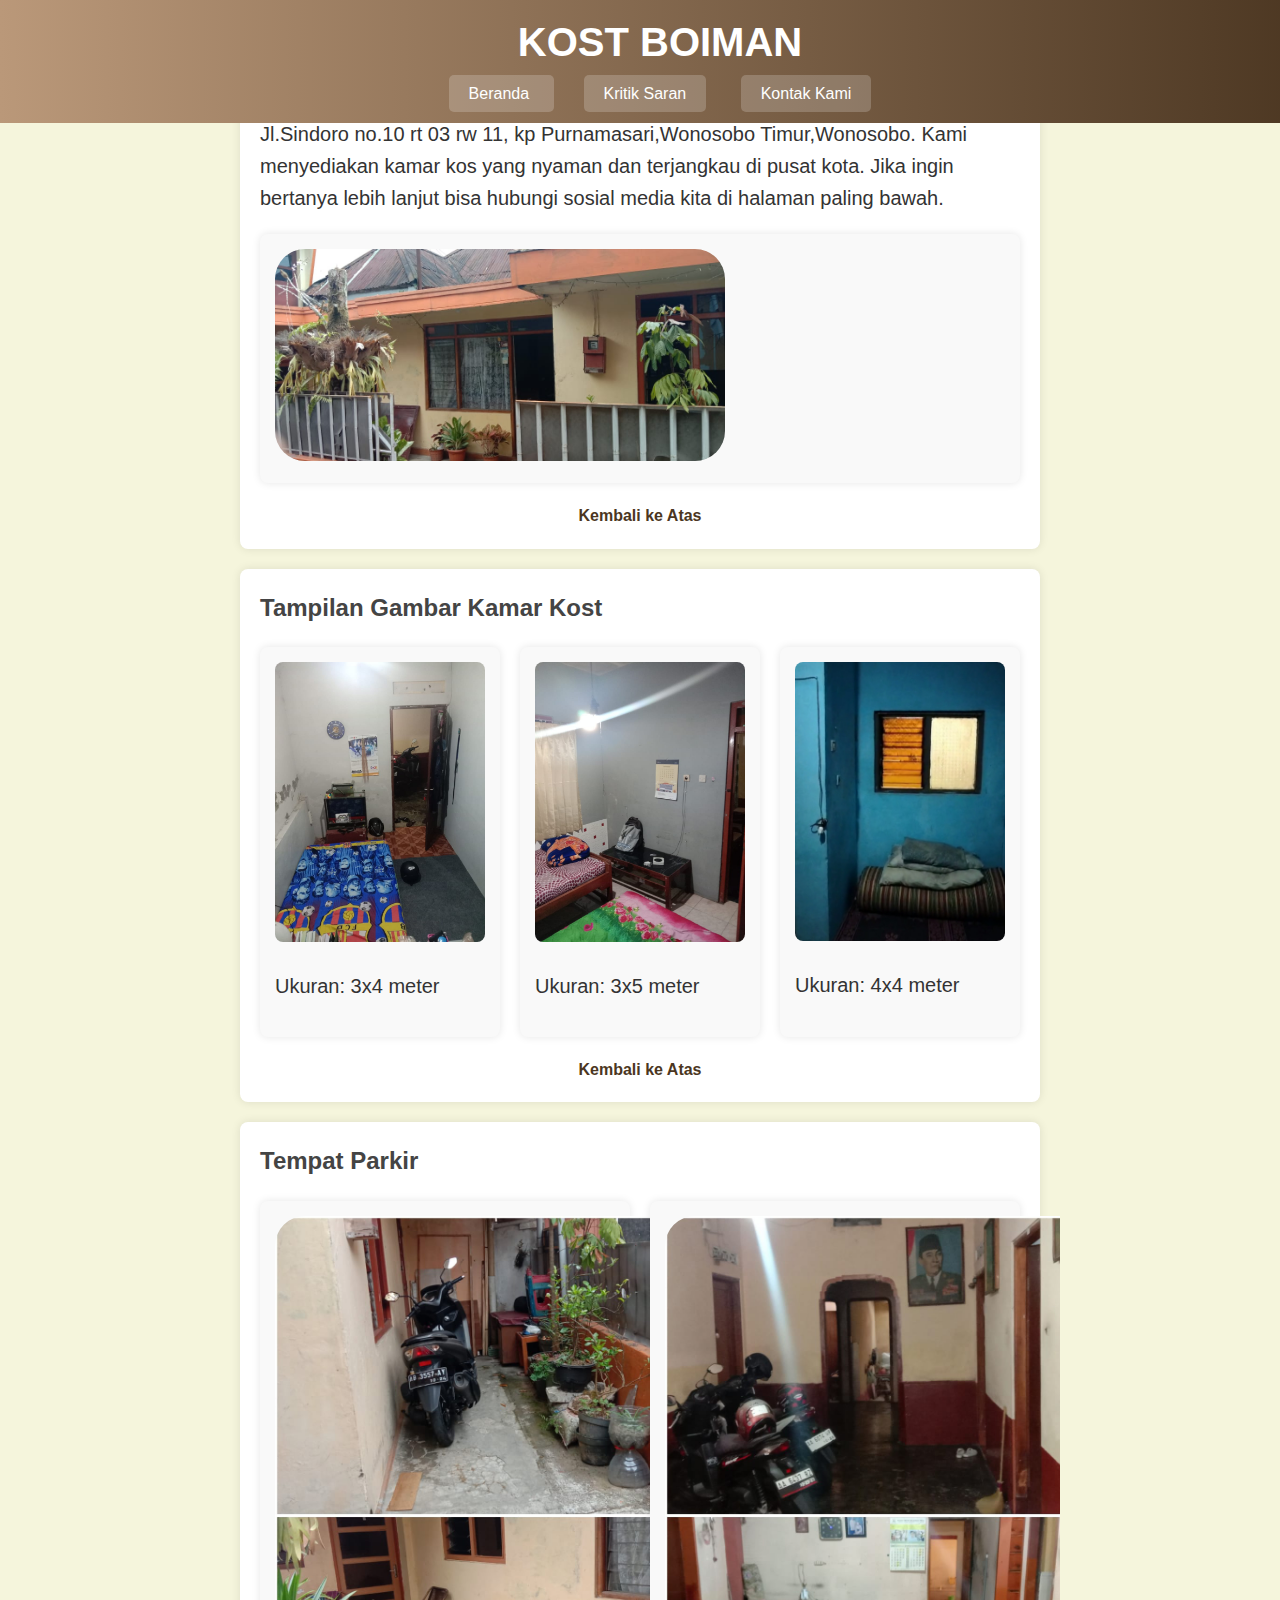
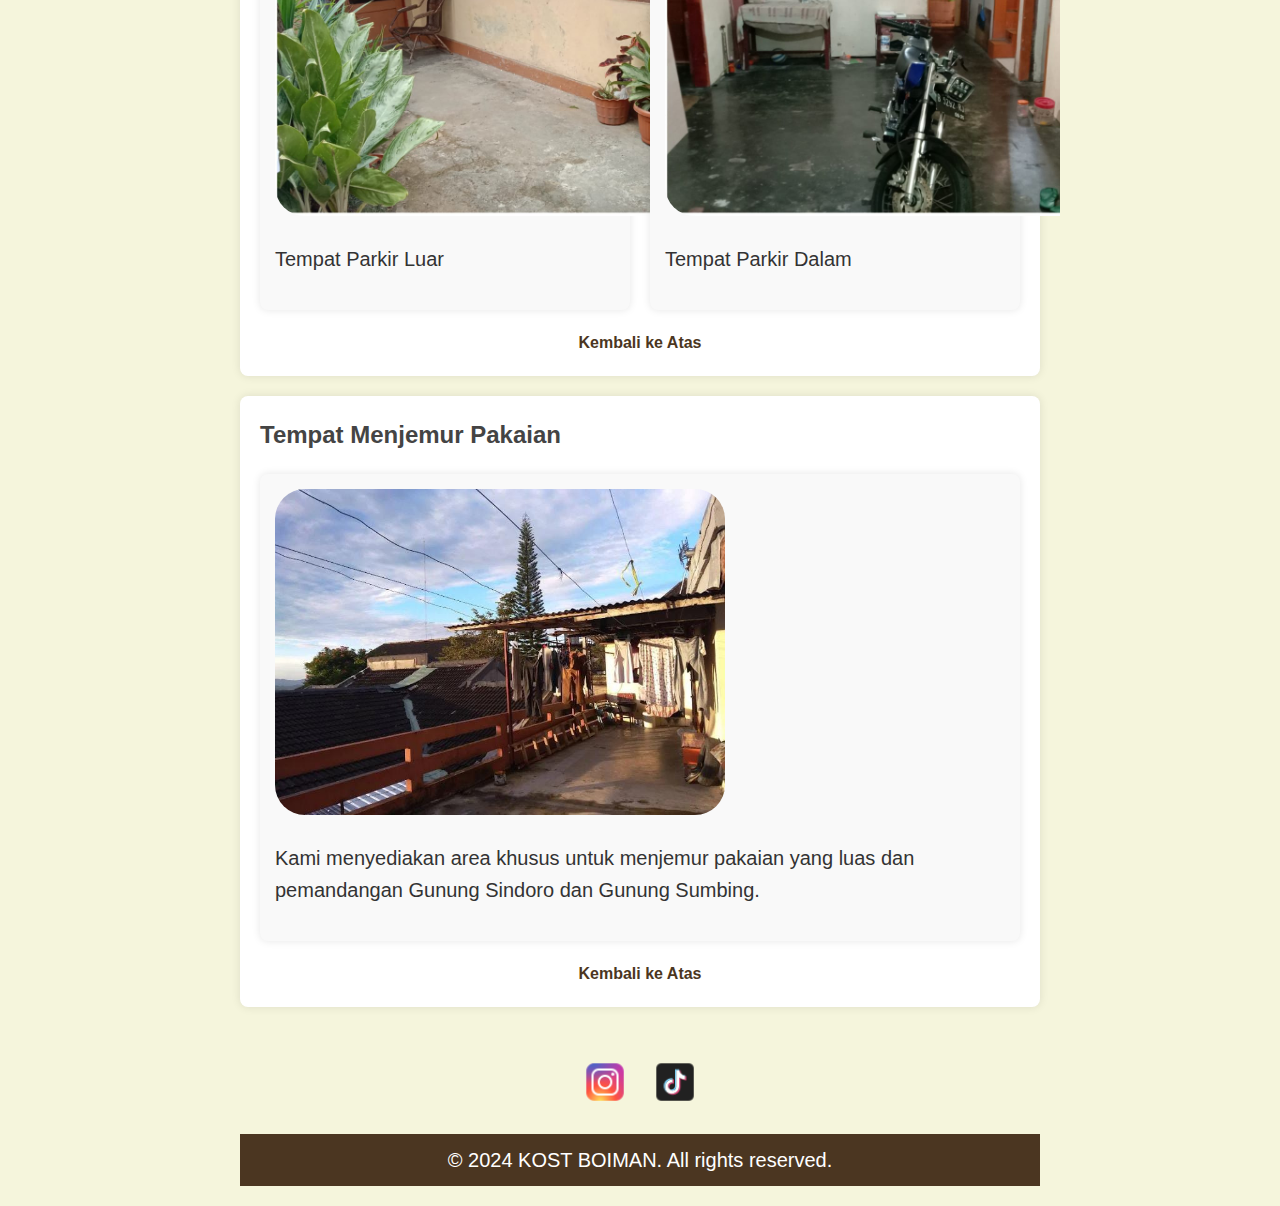
==== commit 46974db7: "Add files via upload" ====
--- a/index.html
+++ b/index.html
@@ -10,14 +10,12 @@
     <header>
         <h1>KOST BOIMAN</h1>
         <nav>
-            <a href="#satu">Alamat  </a>
-            <a href="#dua">Beberapa Kamar Kos</a>
-            <a href="#parking">Tempat Parkir </a>
-            <a href="#drying">Tempat Menjemur Pakaian</a>
-            <a href="#cantact"> Kritik Saran</a>
-            <a href="#sosial"> Media Sosial</a>
+            <a href="index.html">Beranda  </a>
+            <a href="KritikSaran.html">Kritik Saran</a>
+            <a href="KontakKami.html"> Kontak Kami</a>
         </nav>
     </header>
+
 
     <div class="container">
         <div id="satu" class="section">
@@ -33,7 +31,7 @@
        
 
         <div id="dua" class="section">
-            <h2>Tampilan Gambar Kamar Kos</h2>
+            <h2>Tampilan Gambar Kamar Kost</h2>
             <div class="gallery">
                 <div class="gallery-item">
                     <img src="foto/k1.jpg" alt="Kamar Kos 1">
@@ -80,29 +78,13 @@
         </div>
         
        
-    <div id="cantact" class="section">
-        <h2>Kritik Saran</h2>
-        <form>
-            <label for="name">Name:</label>
-            <input type="text" id="name" name="name" required><br><br>
-            <label for="email">Email:</label>
-            <input type="email" id="email" name="email" required pattern="[a-zA-Z0-9._%+-]+@[a-zA-Z0-9.-]+\.[a-zA-Z]{2,}"><br><br>
-            <label for="message">Message:</label>
-            <textarea id="message" name="message" req  uired></textarea><br><br>
-            <input type="submit" value="Send">
-          </form>
-          <div class="back-to-top"><a href="#">Kembali ke Atas</a> </div>
-    </div>
-    
 
     
     <div class="social-media">
         <a href="https://www.instagram.com/mxxr.spt?igsh=NWIzMHp4Zzh5MDV1" target="_blank">
             <img src="foto/icons8-instagram-48.png" alt="Instagram Logo">
         </a>
-        <a href="https://wa.me/qr/LYQDDSOKONV4G1" target="_blank">
-            <img src="foto/icons8-whatsapp-48.png" alt="WhatsApp Logo">
-        </a>
+    
         <a href="https://www.tiktok.com/@rkasptr0_?_t=8peAwkBF9Oc&_r=1" target="_blank">
             <img src="foto/icons8-tiktok-48.png" alt="TikTok Logo">
         </a>
--- a/style.css
+++ b/style.css
@@ -5,9 +5,9 @@
     background: #f0f0f0;
 }
 header {
-    background: linear-gradient(90deg, #00c6ff, #0072ff); /* Gradasi modern cerah */
+    background: linear-gradient(90deg, #ba9879, #4b3621); /* Gradasi modern cerah */
     color: #fff;
-    padding: 20px;
+    padding:20px;
     text-align: center;
     position: fixed;
     width: 100%;
@@ -29,7 +29,7 @@
     padding: 10px 20px;
     background: rgba(255, 255, 255, 0.2); /* Transparan untuk efek modern */
     border-radius: 5px;
-    transition: background 0.3s, color 0.3s;
+    transition:  0.3s, color 0.3s;
 }
 nav a:hover {
     background: rgba(255, 255, 255, 0.4);
@@ -37,13 +37,17 @@
 }
 .container {
     width: 80%;
-    margin: 100px auto 0; /* Margin top untuk memberi ruang pada header tetap */
+    margin: 100px auto 10; /* Margin top untuk memberi ruang pada header tetap */
     overflow: hidden;
+    margin-top: 130px;
+    margin-left: 15%;
+    margin-right: 15%;
 }
 .container p {
     font-size: 20px;
 }
 .section {
+    
     background: #fff;
     padding: 20px;
     margin: 20px 0;
@@ -93,7 +97,7 @@
   }
   
   input[type="submit"] {
-    background-color: #4CAF50;
+    background-color: #ac9f28;
     color: #fff;
     padding: 10px 20px;
     border: none;
@@ -102,7 +106,7 @@
   }
   
   input[type="submit"]:hover {
-    background-color: #3e8e41;
+    background-color: #acc711;
   }
 
   footer {
@@ -154,7 +158,7 @@
 
 .back-to-top a {
   text-decoration: none;
-  color: #007bff;
+  color: #4b3621;
   font-weight: bold;
   transition: color 0.3s ease;
 }
@@ -162,4 +166,177 @@
 .back-to-top a:hover {
   text-decoration: underline;
   color: #0056b3;
-}+}
+
+
+.main-content h1 {
+  color: #2c3e50;
+}
+
+.main-content p {
+  font-size: 16px;
+  line-height: 1.5;
+}
+
+/* File: style.css */
+
+/* Gaya umum */
+body {
+  font-family: 'Arial', sans-serif;
+  margin: 0;
+  padding: 0;
+  background-color: #f5f5dc; /* Krem */
+  color: #4b3621; /* Coklat tua */
+}
+
+/* Header */
+header {
+  background-color: #d2b48c; /* Coklat muda */
+  padding: 20px;
+  text-align: center;
+  color: #fff;
+}
+
+header h1 {
+  margin: 0;
+}
+
+/* Main form container */
+main {
+  display: flex;
+  justify-content: center;
+  align-items: center;
+  padding: 20px;
+}
+
+.form-container {
+  background-color: #fff;
+  padding: 20px;
+  border-radius: 10px;
+  box-shadow: 0 4px 6px rgba(0, 0, 0, 0.1);
+  width: 100%;
+  max-width: 500px;
+}
+
+.form-container h2 {
+  color: #4b3621; /* Coklat tua */
+  text-align: center;
+  margin-bottom: 20px;
+}
+
+/* Form styles */
+form {
+  display: flex;
+  flex-direction: column;
+}
+
+label {
+  margin-bottom: 5px;
+  font-weight: bold;
+  color: #4b3621; /* Coklat tua */
+}
+
+input,
+textarea {
+  padding: 10px;
+  margin-bottom: 15px;
+  border: 1px solid #d2b48c; /* Coklat muda */
+  border-radius: 5px;
+  background-color: #f5f5dc; /* Krem */
+  color: #4b3621; /* Coklat tua */
+  font-size: 16px;
+}
+
+input:focus,
+textarea:focus {
+  outline: none;
+  border-color: #4b3621; /* Coklat tua */
+  box-shadow: 0 0 5px rgba(75, 54, 33, 0.5);
+}
+
+button {
+  padding: 10px 15px;
+  border: none;
+  border-radius: 5px;
+  background-color: #4b3621; /* Coklat tua */
+  color: #fff;
+  font-size: 16px;
+  cursor: pointer;
+  transition: background-color 0.3s ease;
+}
+
+button:hover {
+  background-color: #d2b48c; /* Coklat muda */
+  color: #4b3621; /* Coklat tua */
+}
+
+/* Footer */
+footer {
+  background-color: #4b3621; /* Coklat tua */
+  text-align: center;
+  padding: 10px;
+  color: #fff;
+  margin-top: 20px;
+}
+
+footer p {
+  margin: 0;
+}
+
+/* KONTAK KAMI */
+.container {
+  font-family: Arial, sans-serif;
+  max-width: 800px;
+  margin: 0 auto;
+  padding: 20px;
+  line-height: 1.6;
+  color: #333;
+}
+
+/* Heading */
+h2 {
+  color: #444;
+  margin-top: 20px;
+}
+
+/* Link email */
+.email {
+  color: #0073e6;
+  text-decoration: none;
+}
+
+.email:hover {
+  text-decoration: underline;
+}
+
+/* Daftar telepon */
+.phone-list {
+  list-style: none;
+  padding: 0;
+}
+
+.phone {
+  color: #0073e6;
+  text-decoration: none;
+}
+
+.phone:hover {
+  text-decoration: underline;
+}
+
+/* Styling untuk peta */
+.map-container {
+  margin-top: 20px;
+  border: 1px solid #ccc;
+  border-radius: 8px;
+  overflow: hidden;
+  box-shadow: 0 4px 6px rgba(0, 0, 0, 0.1);
+}
+
+iframe {
+  width: 100%;
+  height: 450px;
+  border: none;
+}
+
+
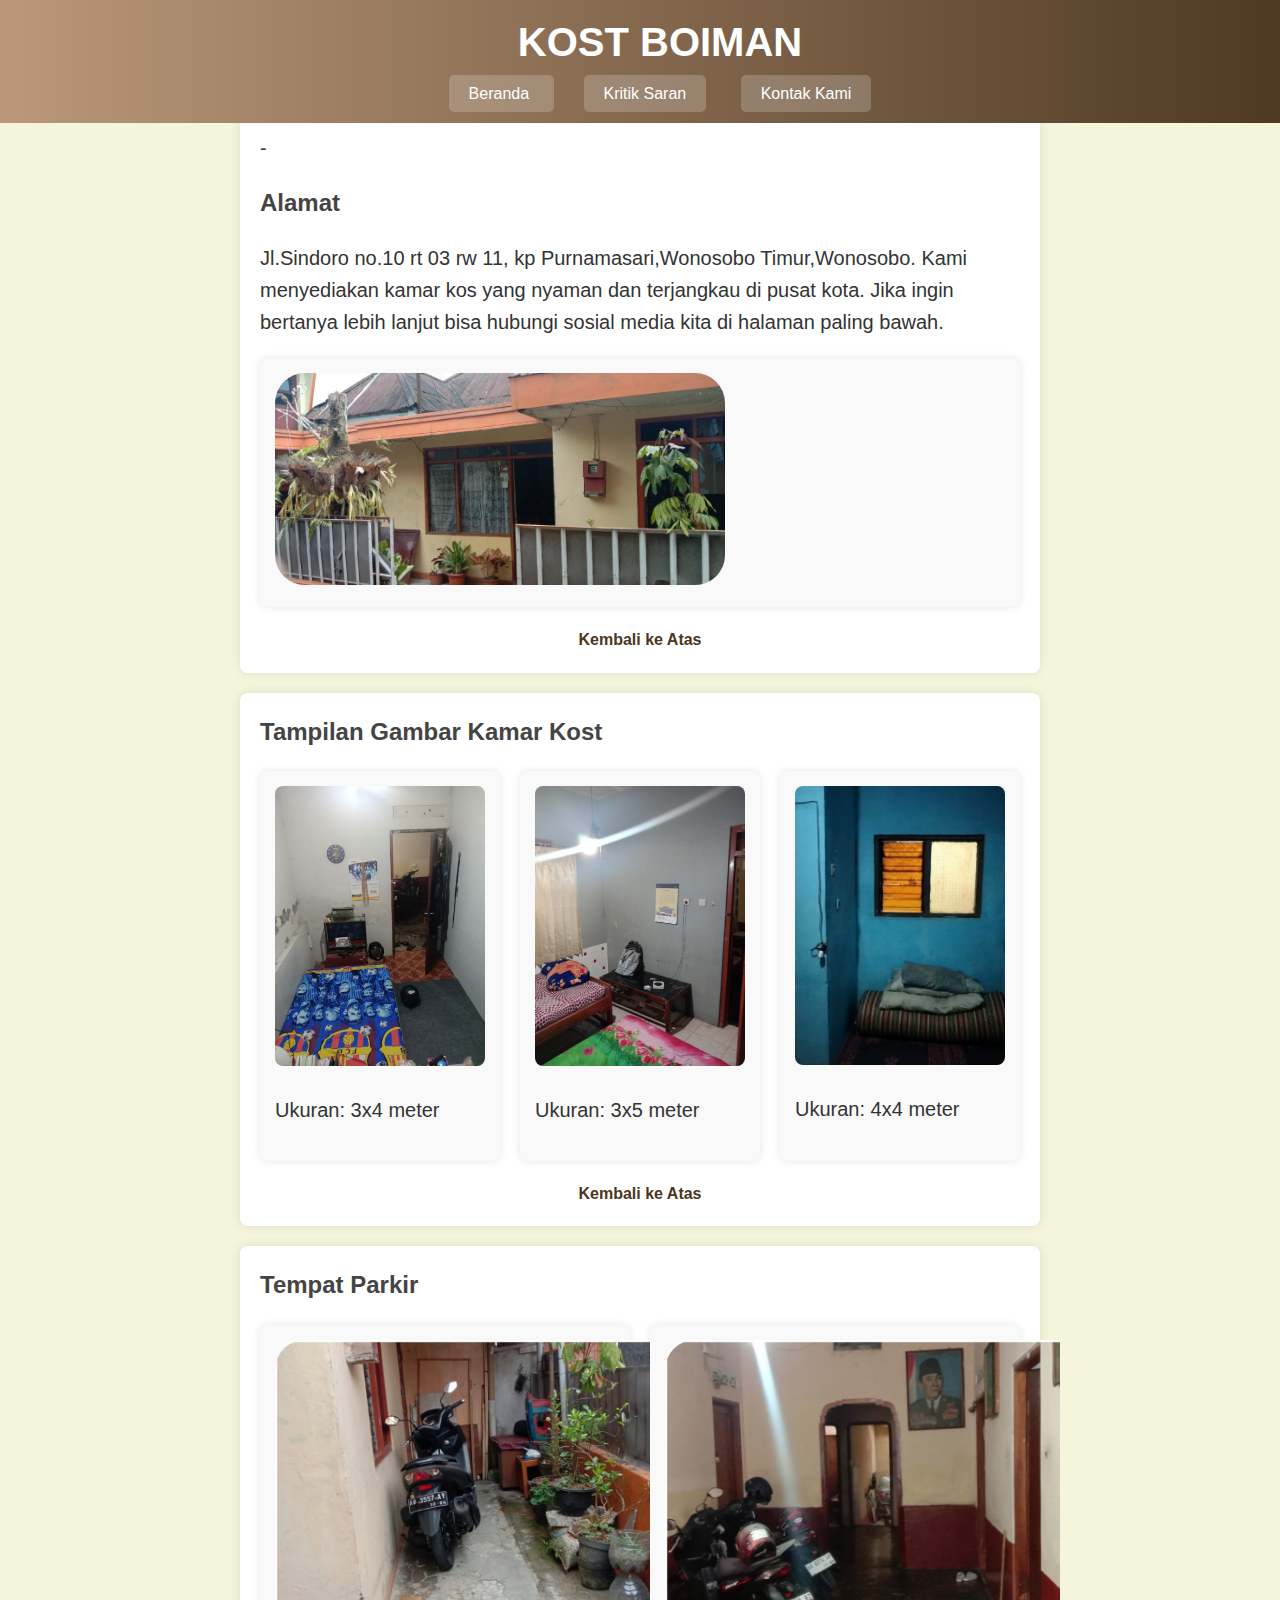
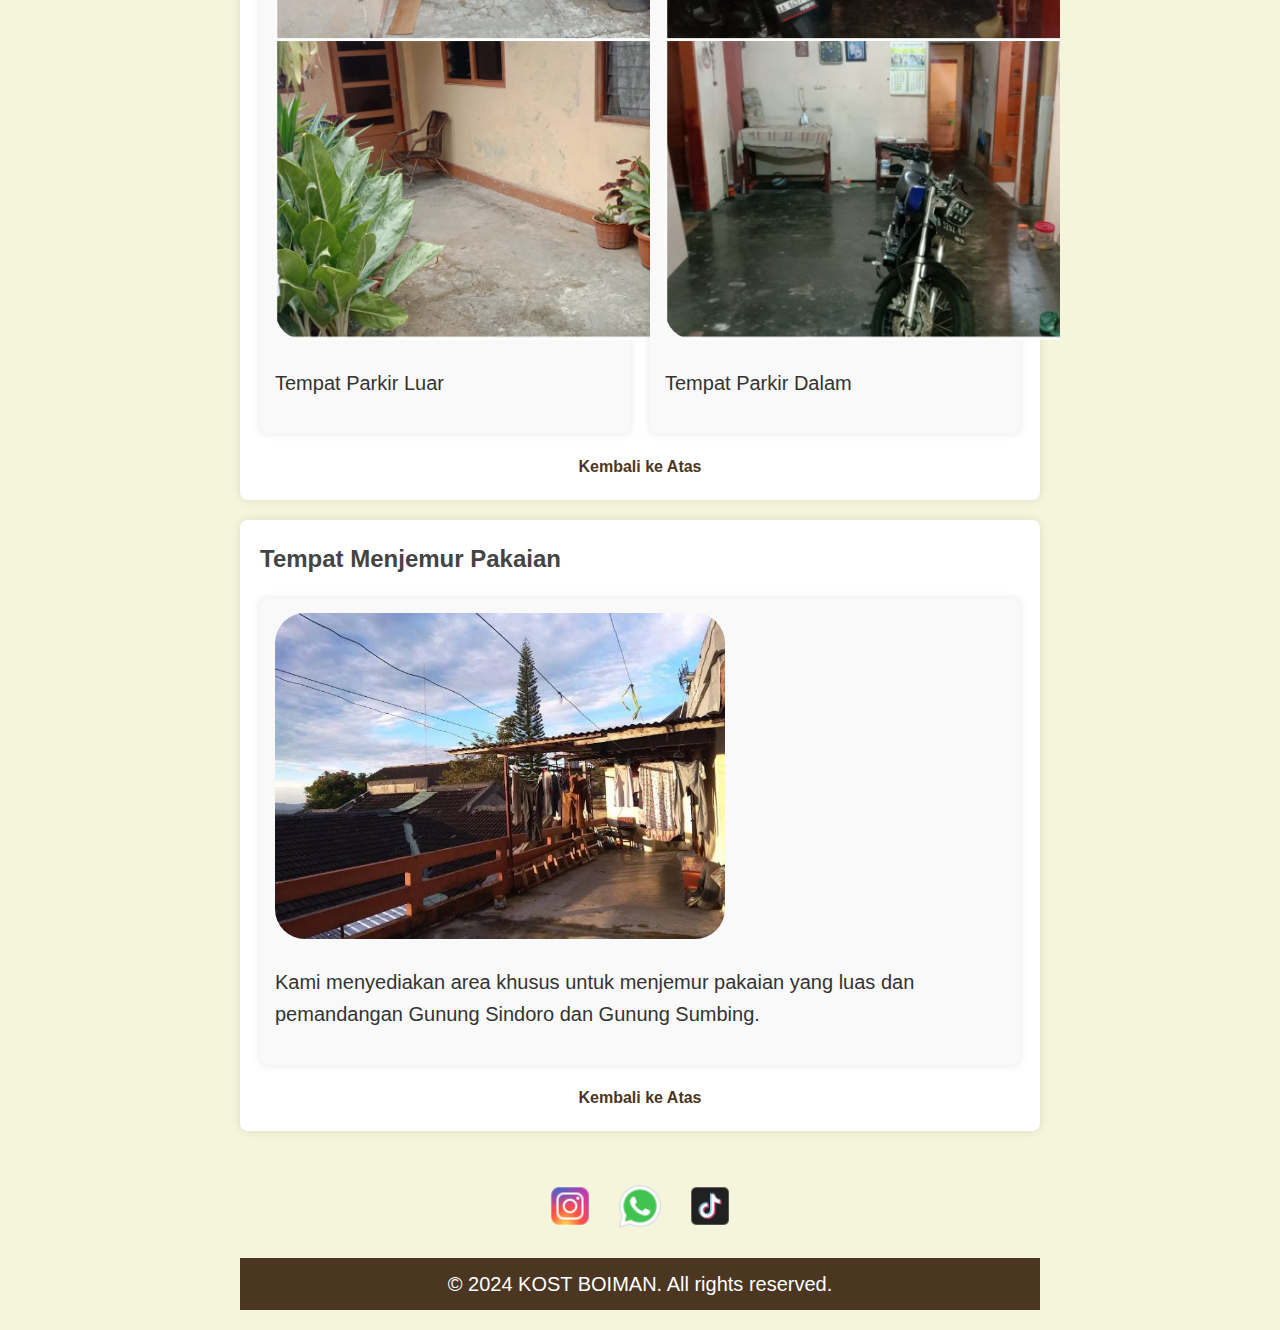
==== commit 8fa044b6: "Add files via upload" ====
--- a/index.html
+++ b/index.html
@@ -6,7 +6,6 @@
     <title>KOS BOIMAN</title>
     <link rel="stylesheet" href="style.css">
 </head>
-<body>
     <header>
         <h1>KOST BOIMAN</h1>
         <nav>
@@ -19,6 +18,8 @@
 
     <div class="container">
         <div id="satu" class="section">
+            <p>-</p>
+            <p>-</p>
             <h2>Alamat </h2>
             <p>Jl.Sindoro no.10 rt 03 rw 11, kp Purnamasari,Wonosobo Timur,Wonosobo. Kami menyediakan kamar kos yang nyaman dan terjangkau di pusat kota. Jika ingin bertanya lebih lanjut bisa hubungi sosial media kita di halaman paling bawah. </p>
             <div class="gallery">
@@ -84,7 +85,9 @@
         <a href="https://www.instagram.com/mxxr.spt?igsh=NWIzMHp4Zzh5MDV1" target="_blank">
             <img src="foto/icons8-instagram-48.png" alt="Instagram Logo">
         </a>
-    
+        <a href="https://wa.me/qr/LYQDDSOKONV4G1" target="_blank">
+            <img src="foto/icons8-whatsapp-48.png" alt="WhatsApp Logo">
+        </a>
         <a href="https://www.tiktok.com/@rkasptr0_?_t=8peAwkBF9Oc&_r=1" target="_blank">
             <img src="foto/icons8-tiktok-48.png" alt="TikTok Logo">
         </a>
--- a/style.css
+++ b/style.css
@@ -14,6 +14,7 @@
     top: 0;
     left: 0;
     z-index: 1000;
+    
 }
 header h1 {
     margin: 0;
@@ -39,7 +40,7 @@
     width: 80%;
     margin: 100px auto 10; /* Margin top untuk memberi ruang pada header tetap */
     overflow: hidden;
-    margin-top: 130px;
+    margin-top: 2000px;
     margin-left: 15%;
     margin-right: 15%;
 }
@@ -195,6 +196,7 @@
   padding: 20px;
   text-align: center;
   color: #fff;
+  padding-bottom: 20px;
 }
 
 header h1 {
@@ -206,7 +208,6 @@
   display: flex;
   justify-content: center;
   align-items: center;
-  padding: 20px;
 }
 
 .form-container {
